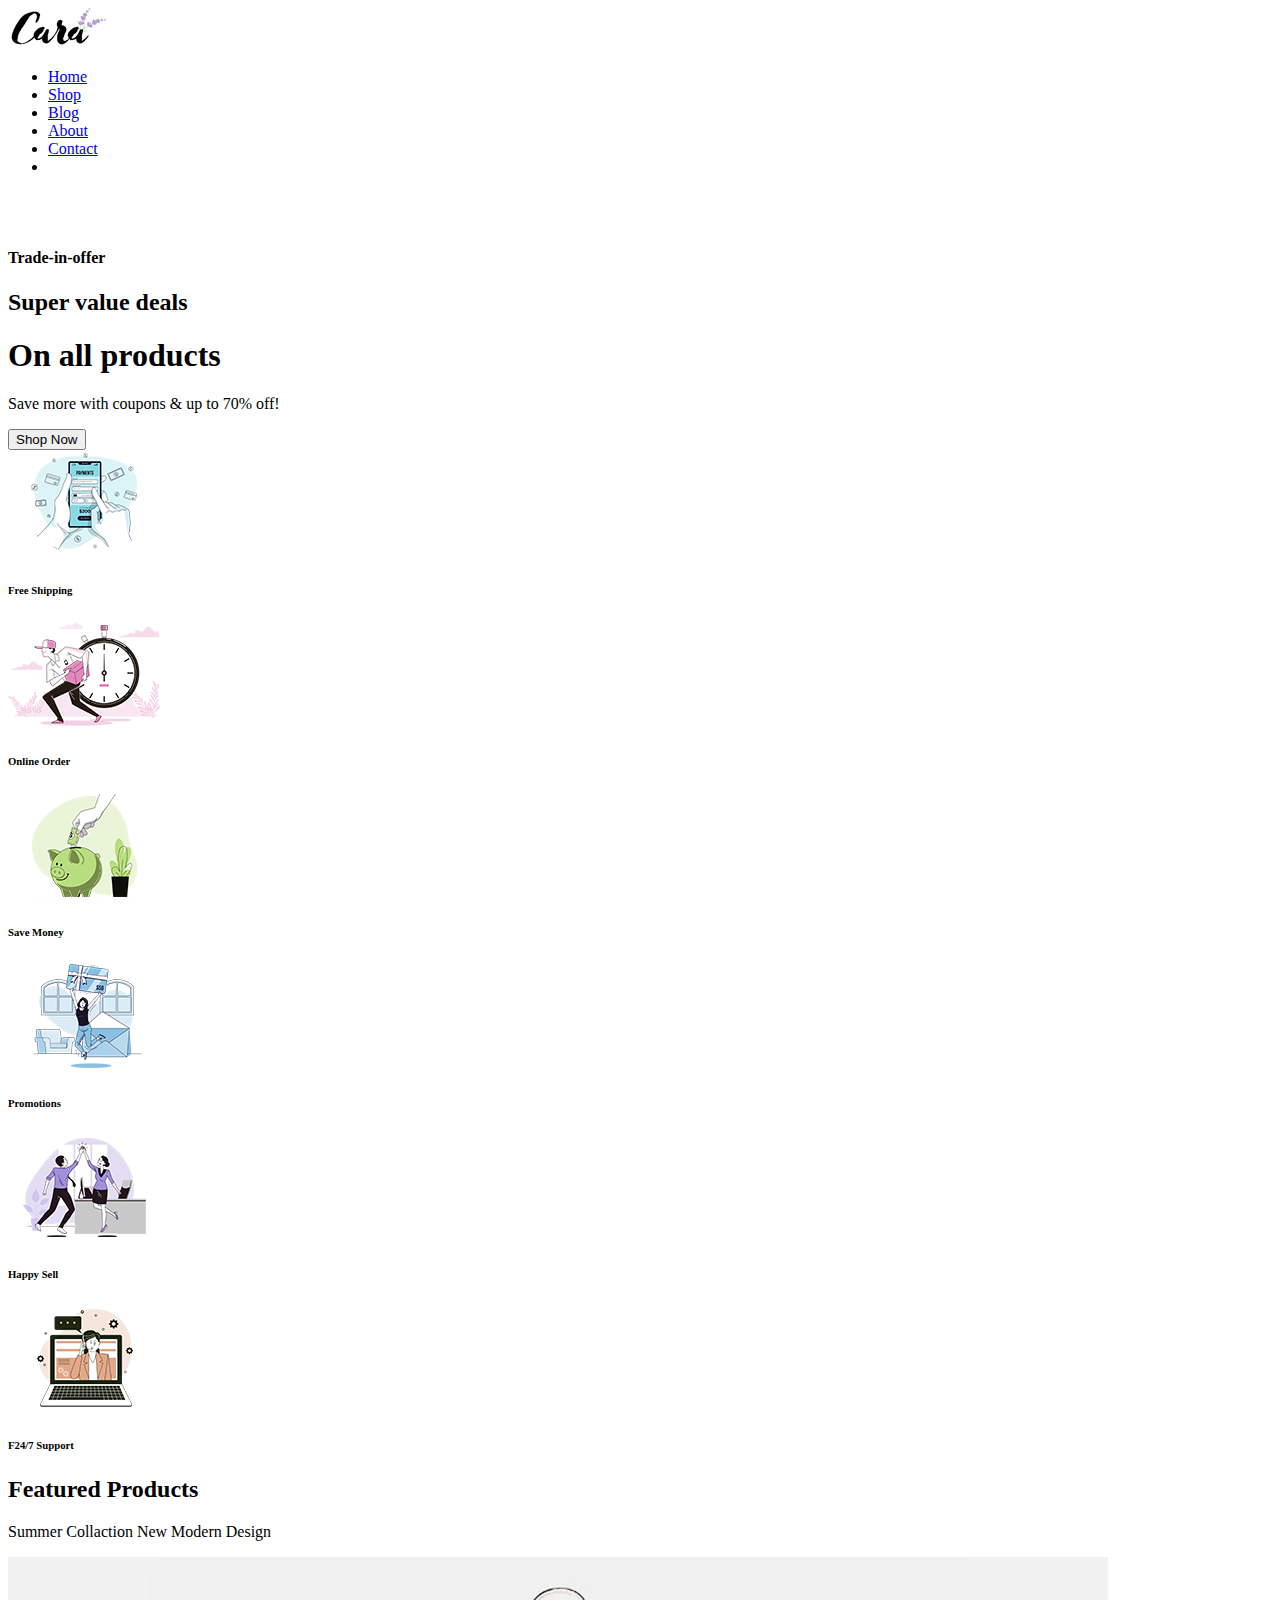
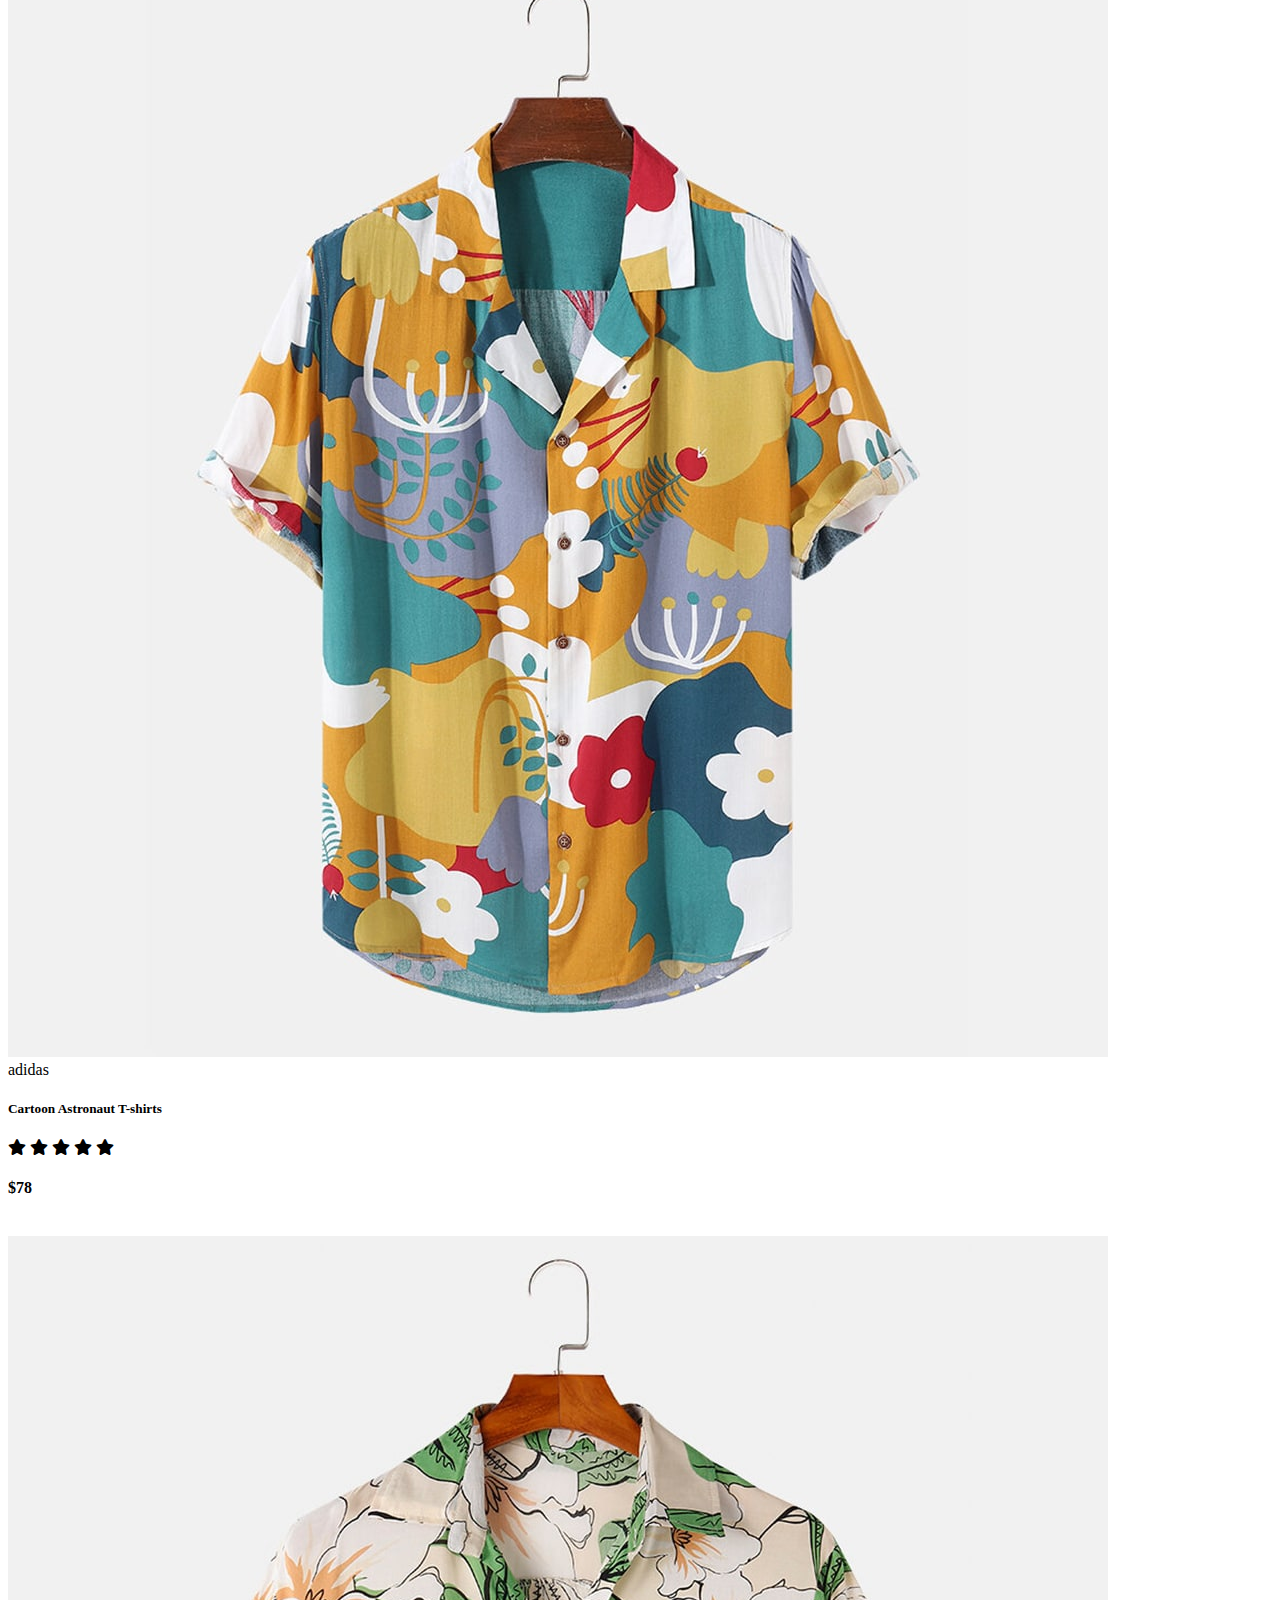
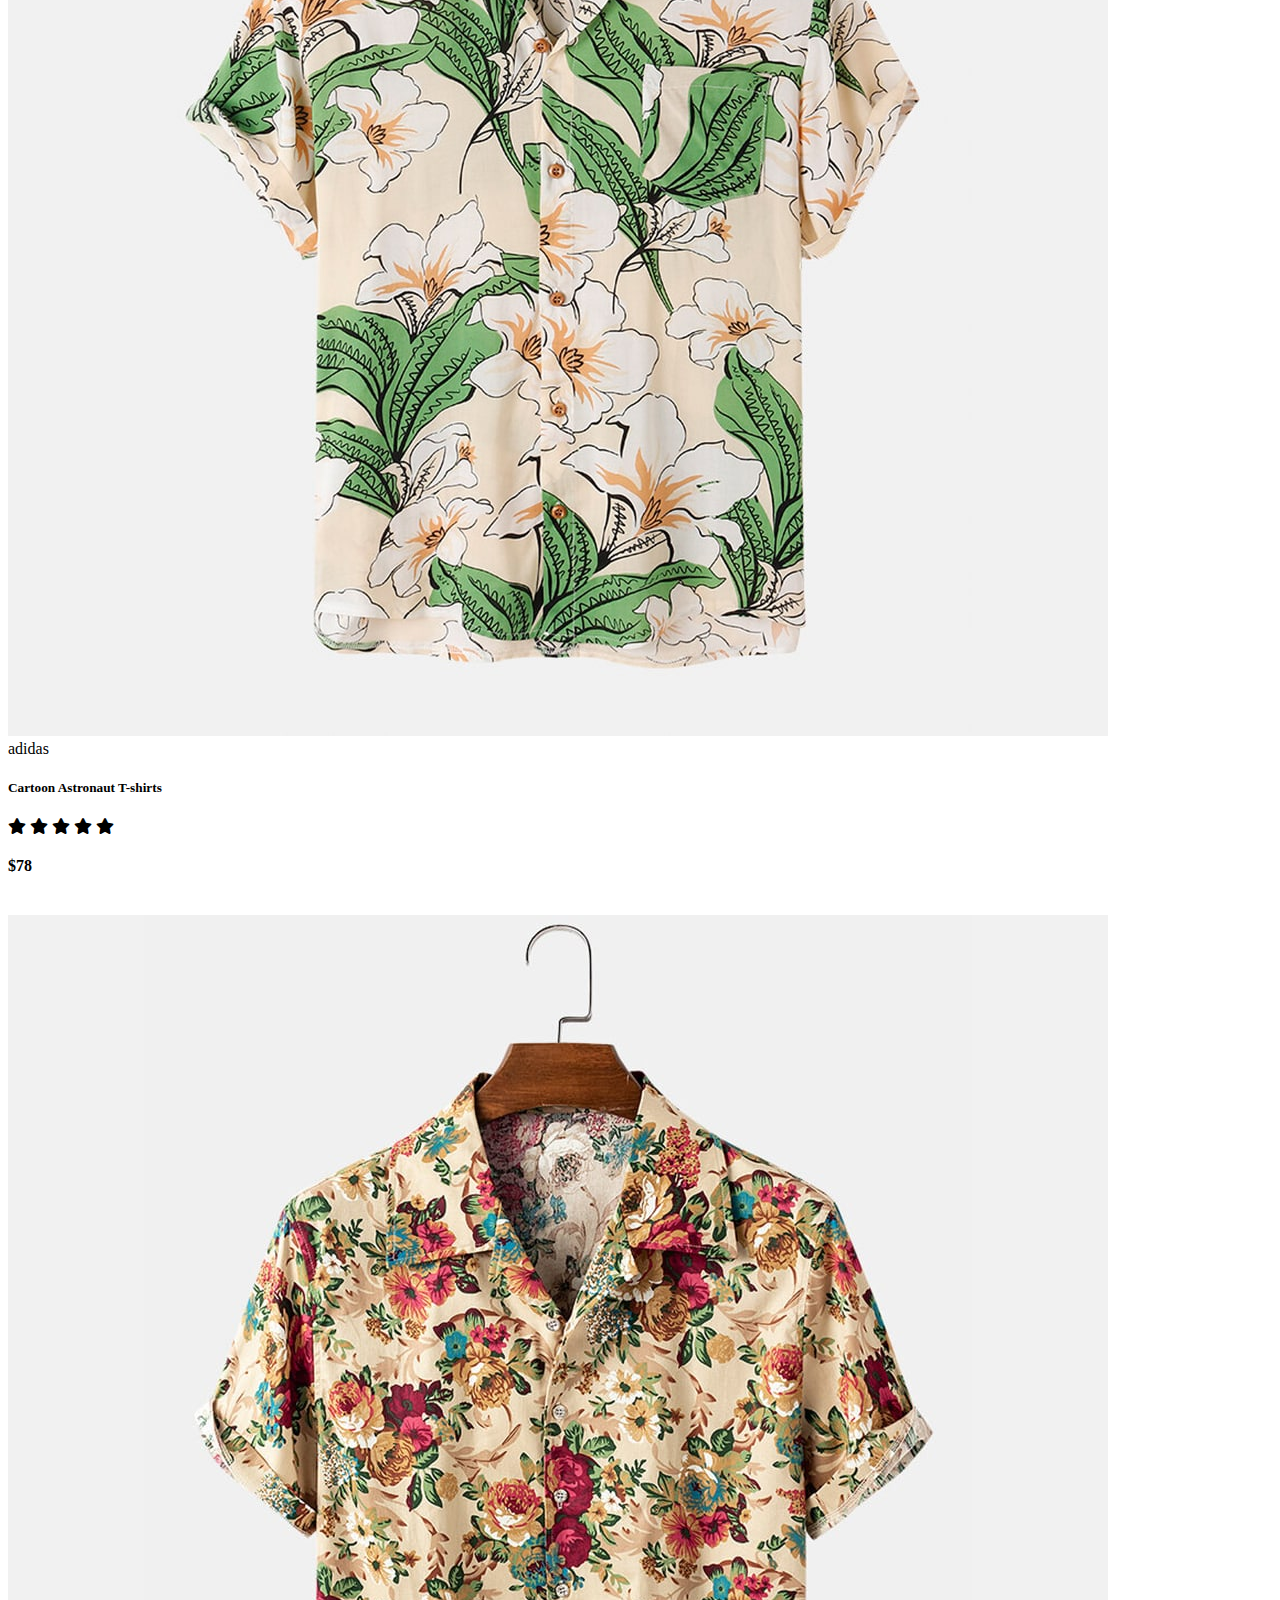
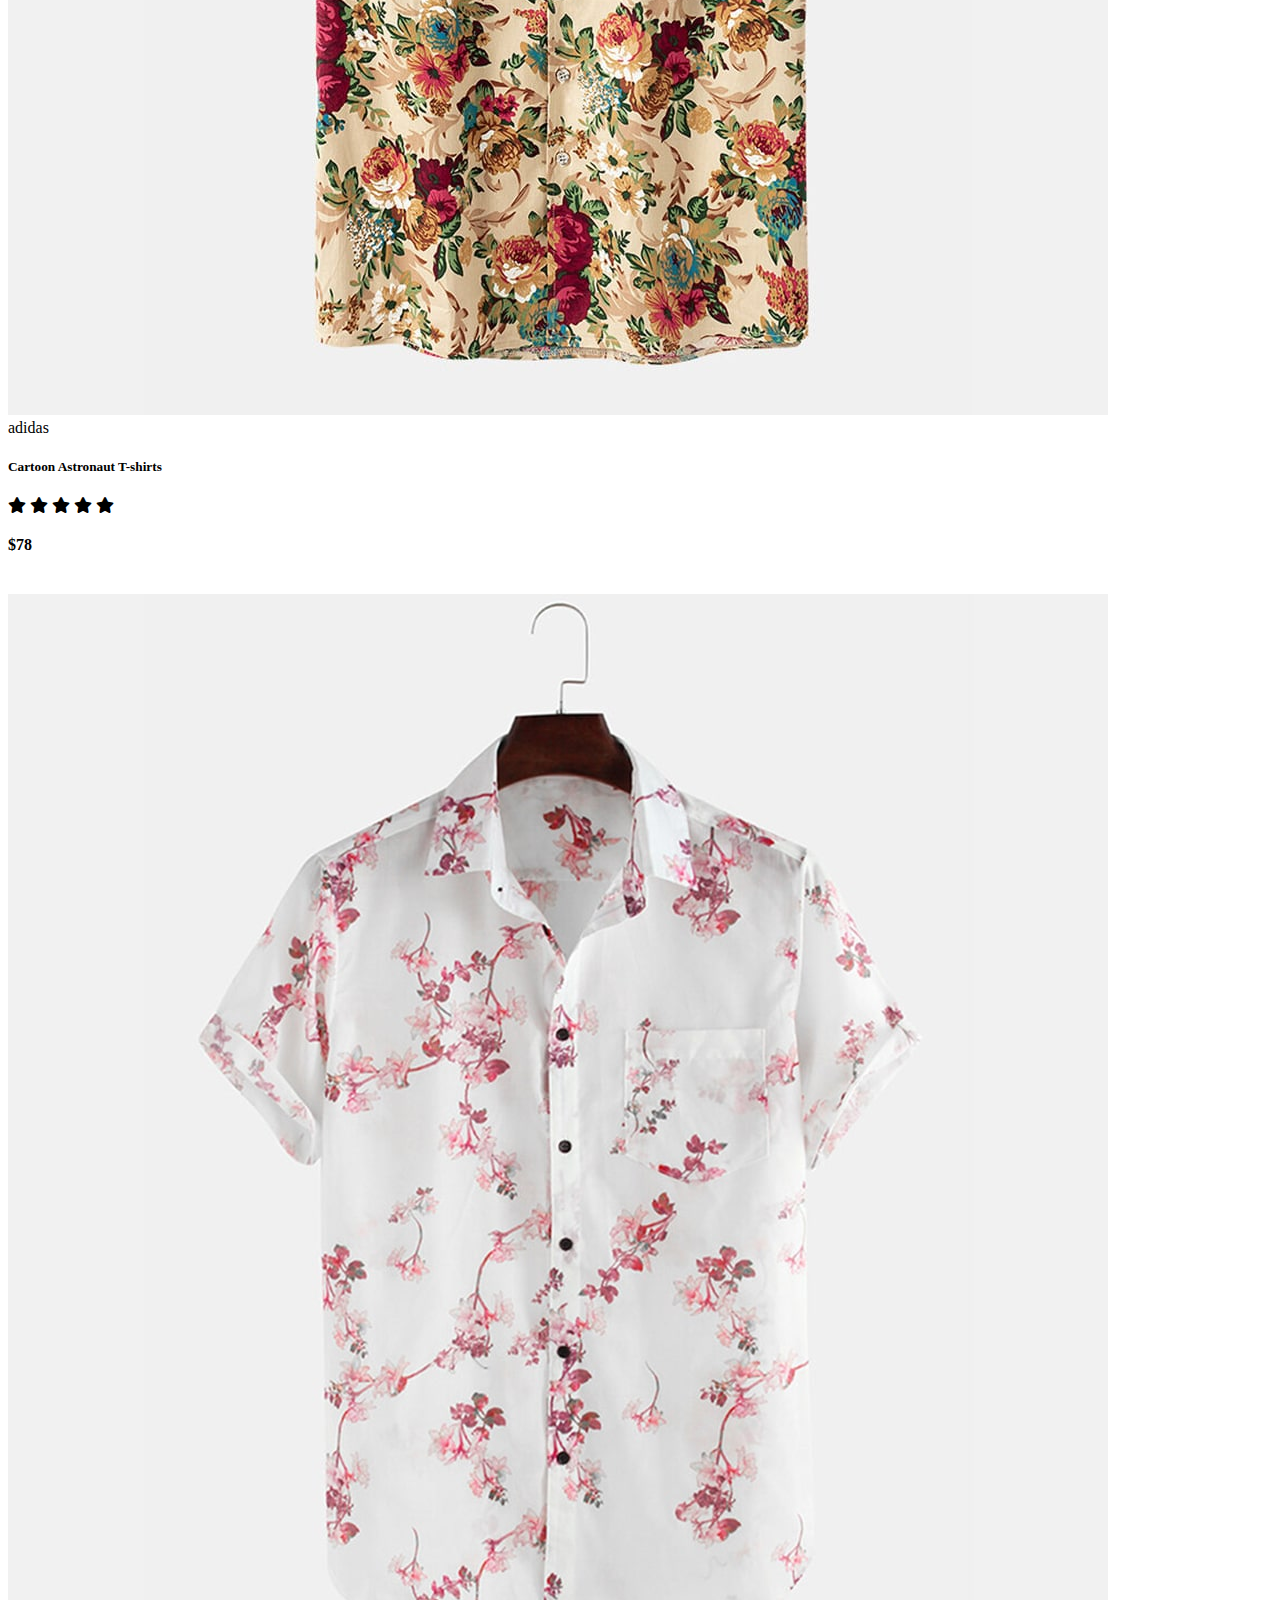
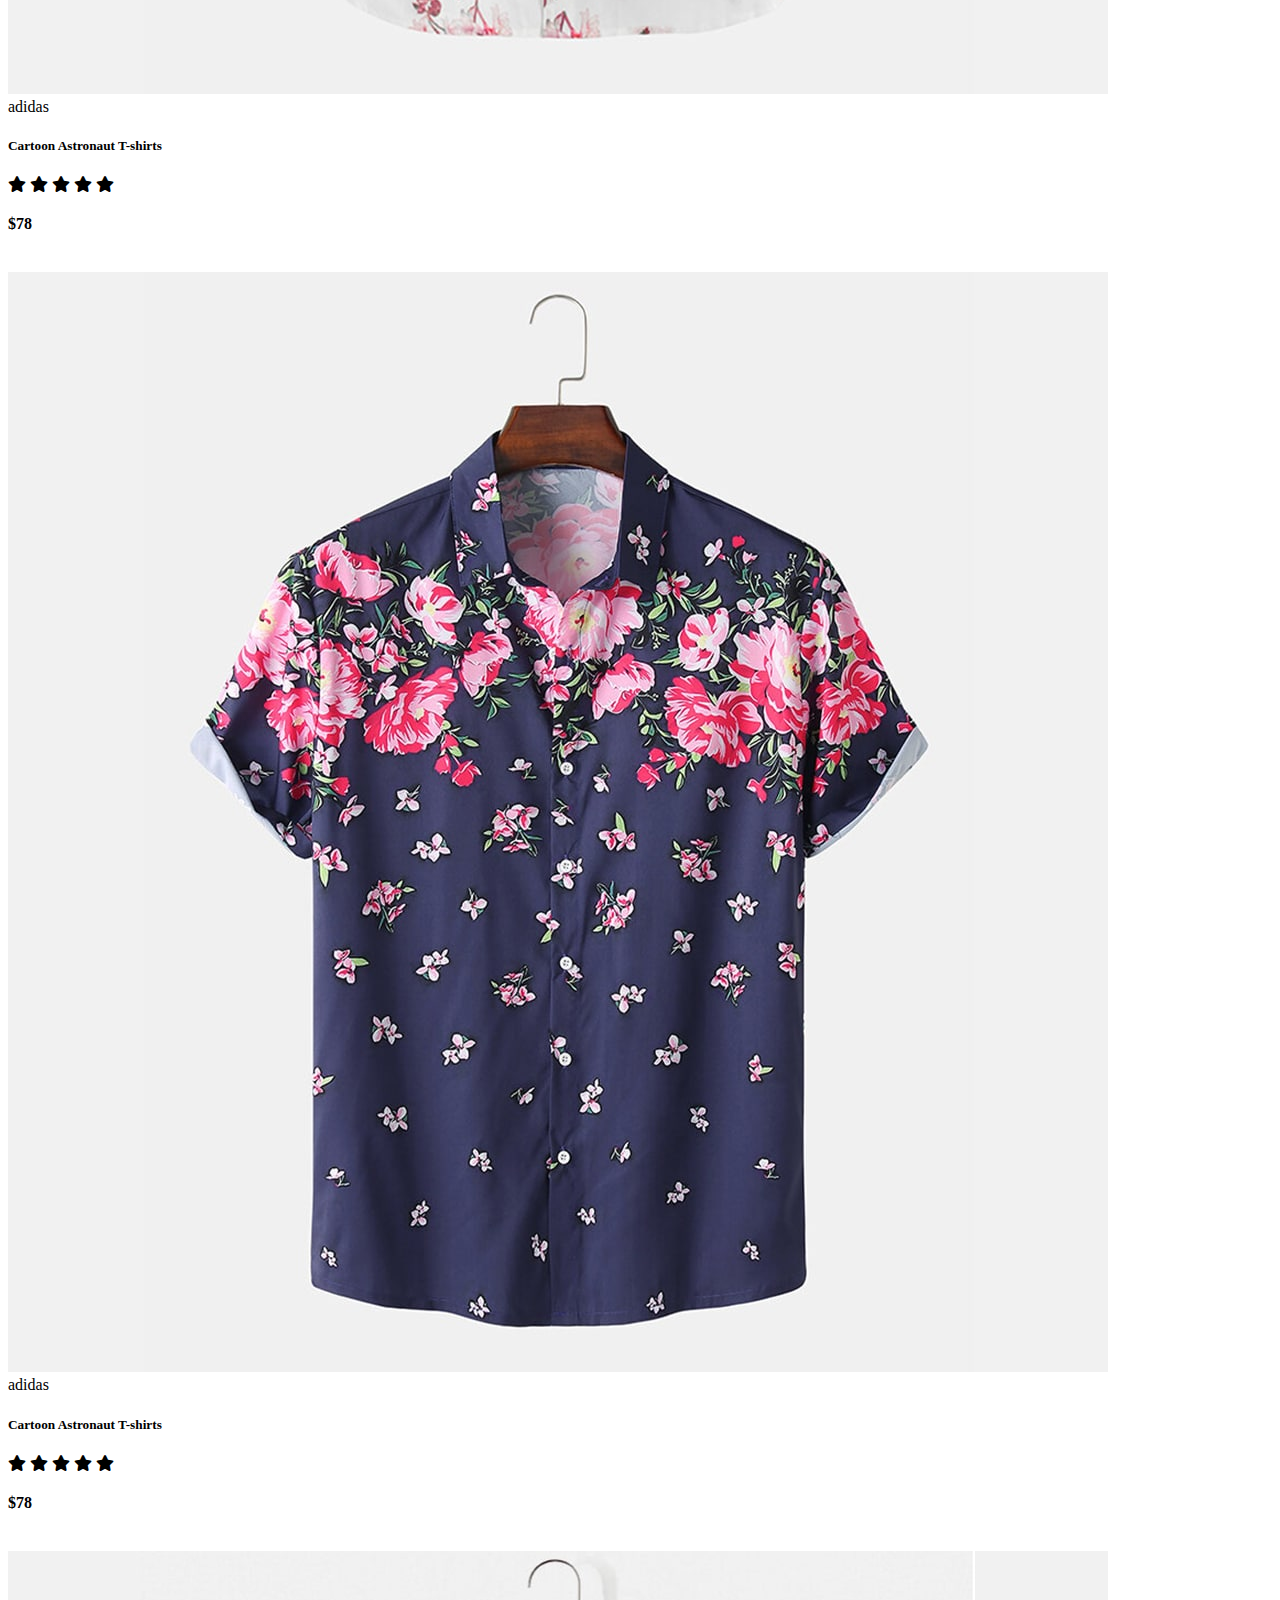
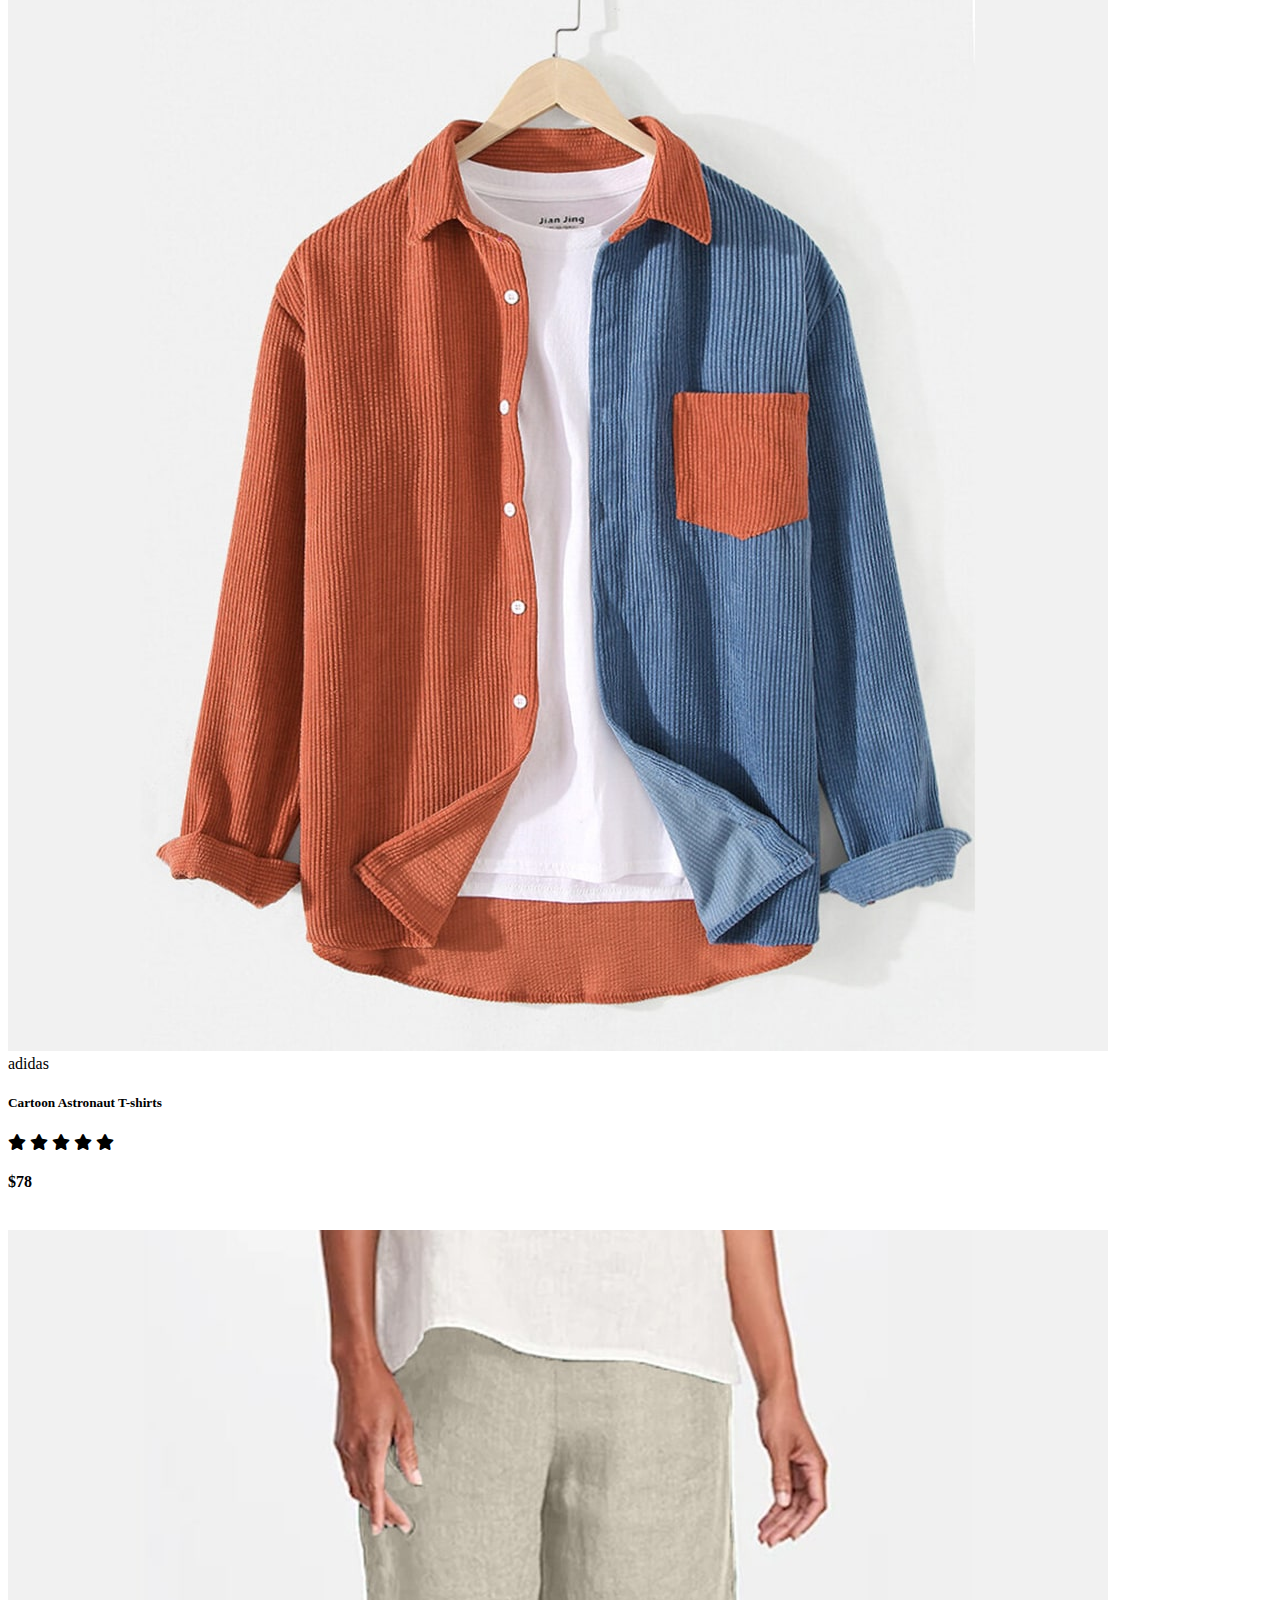
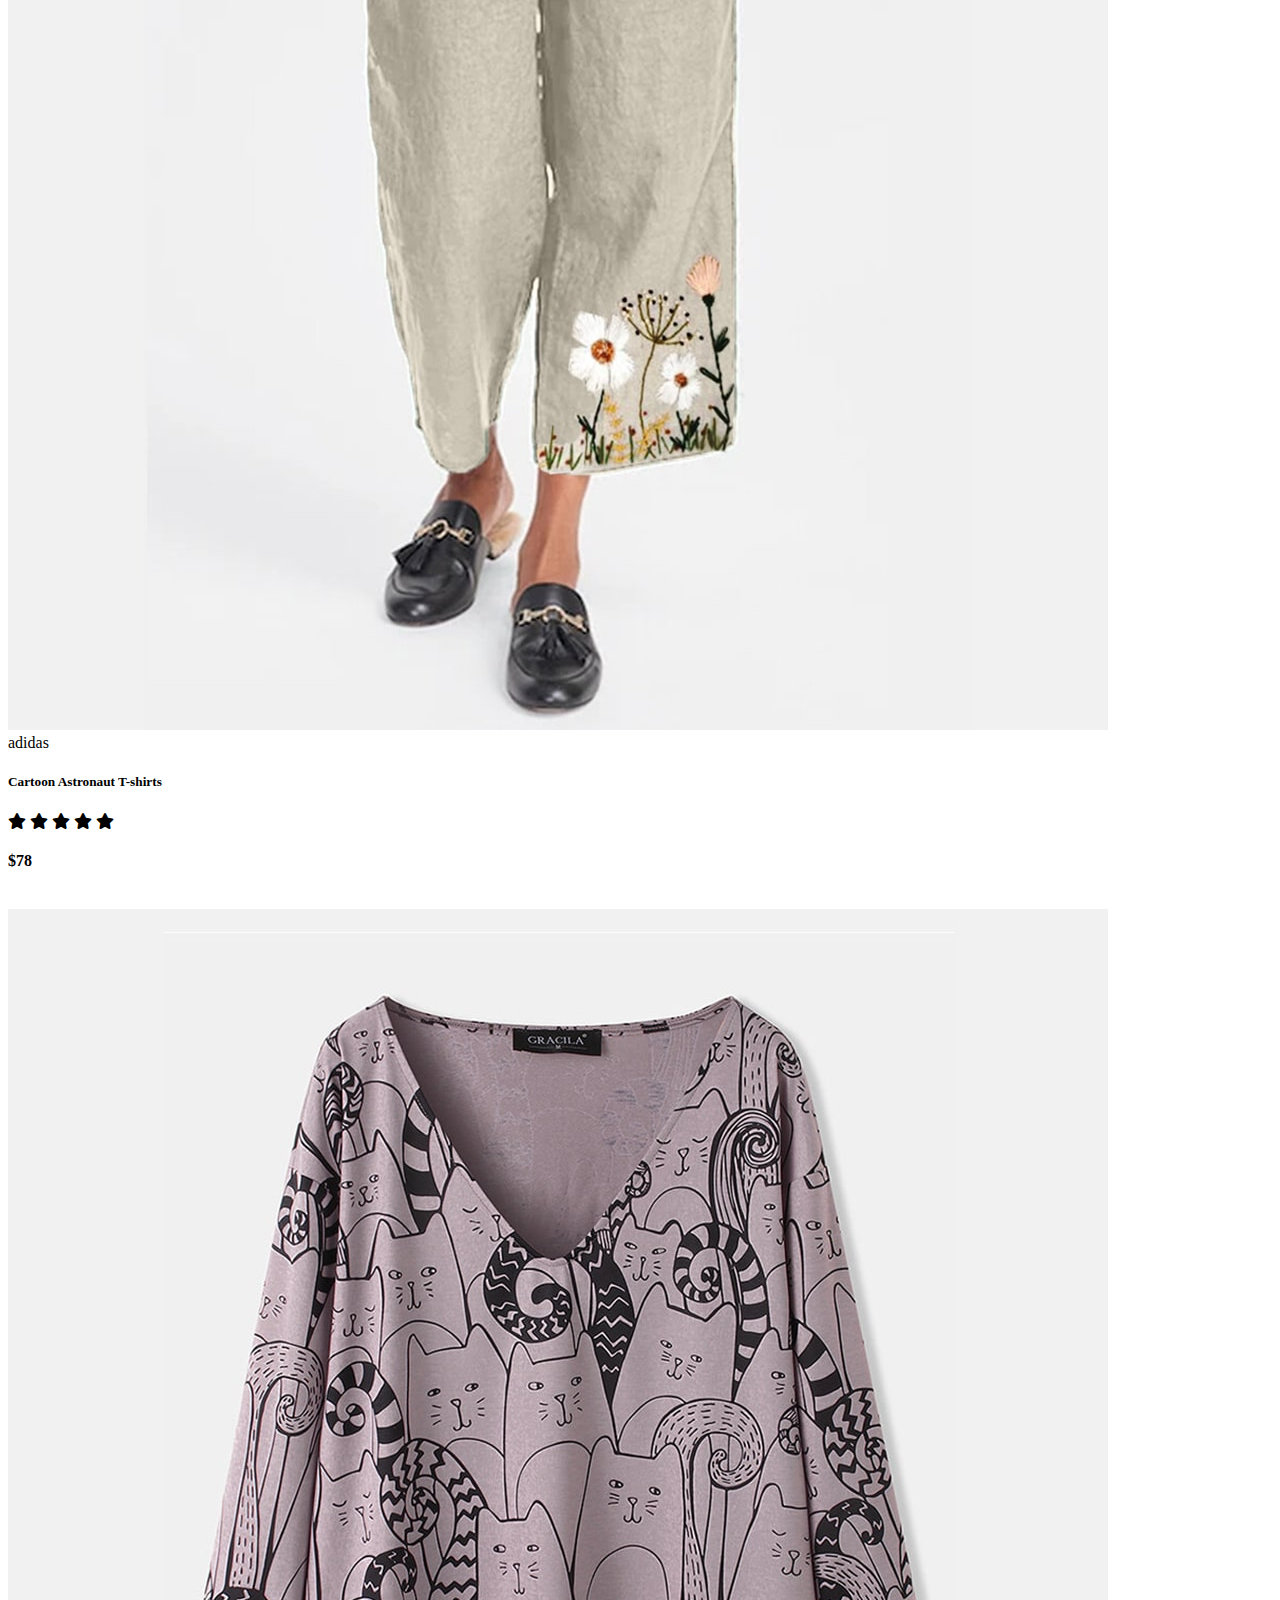
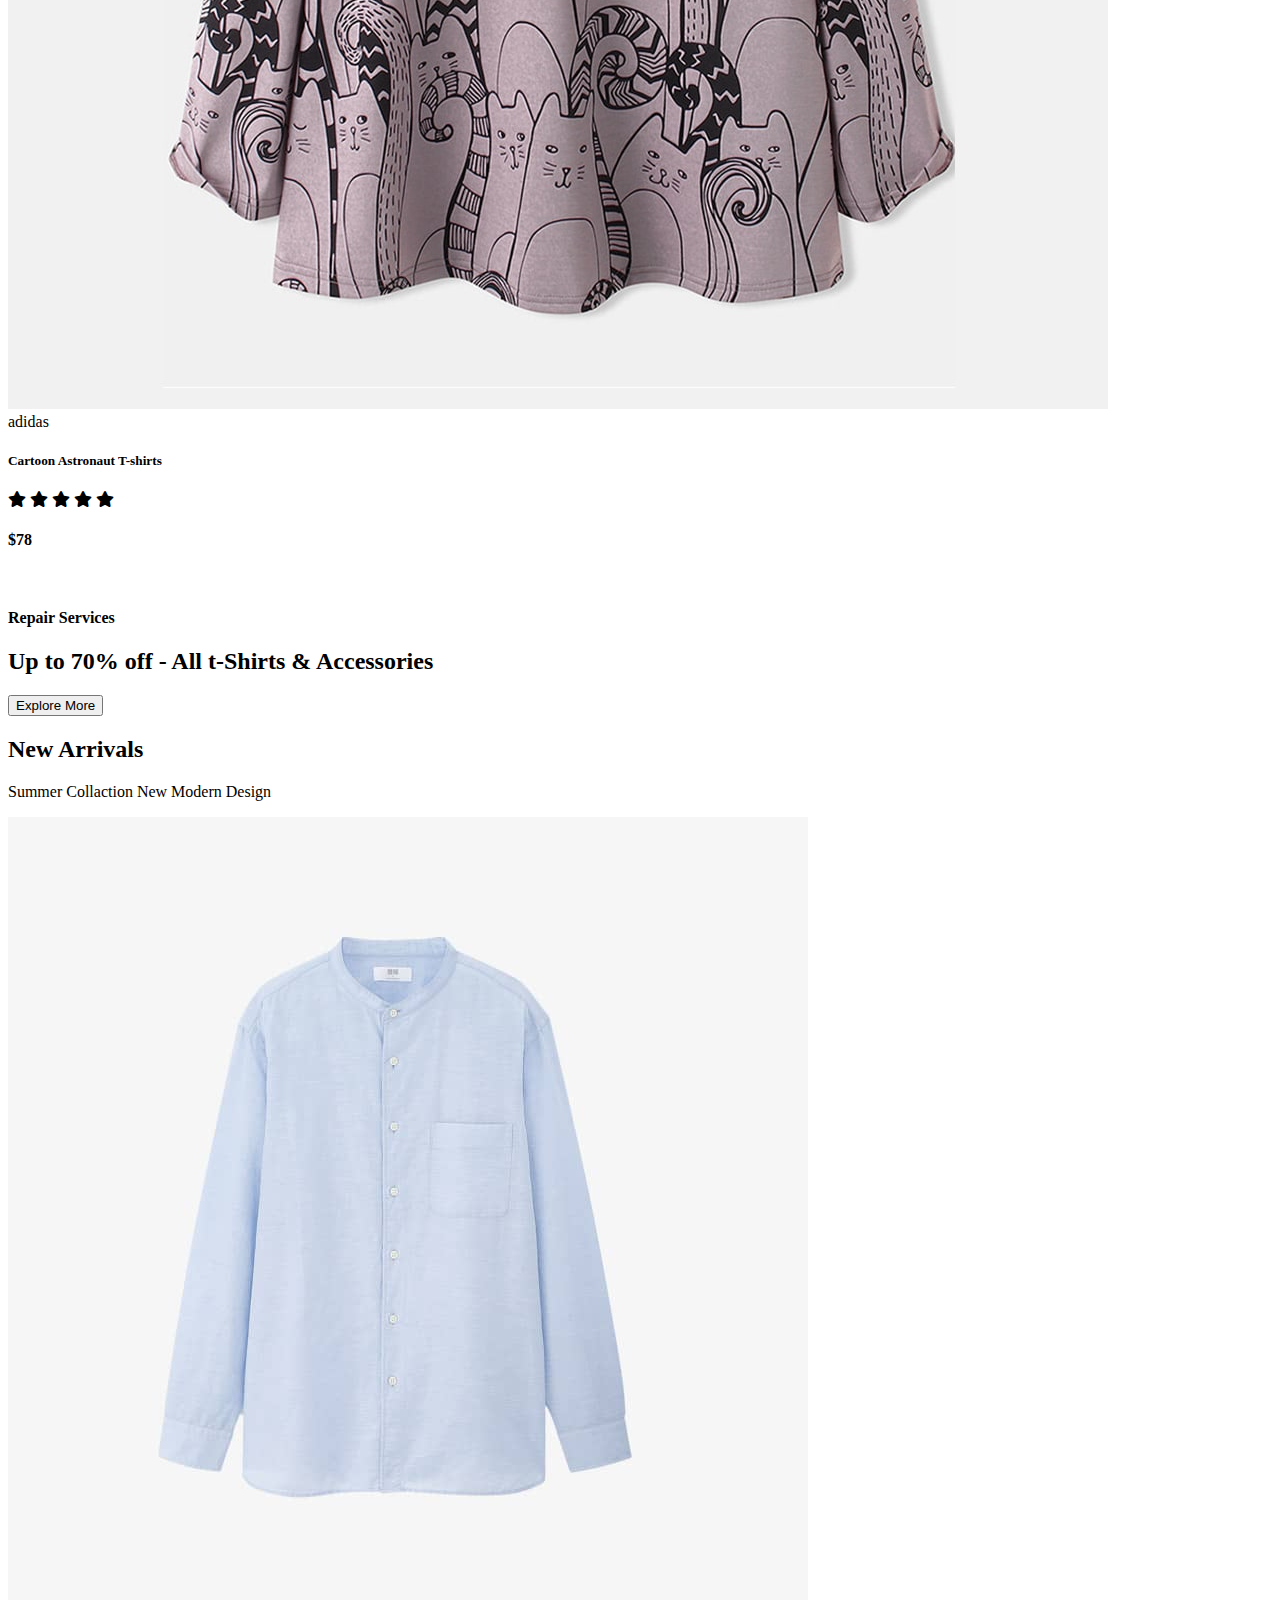
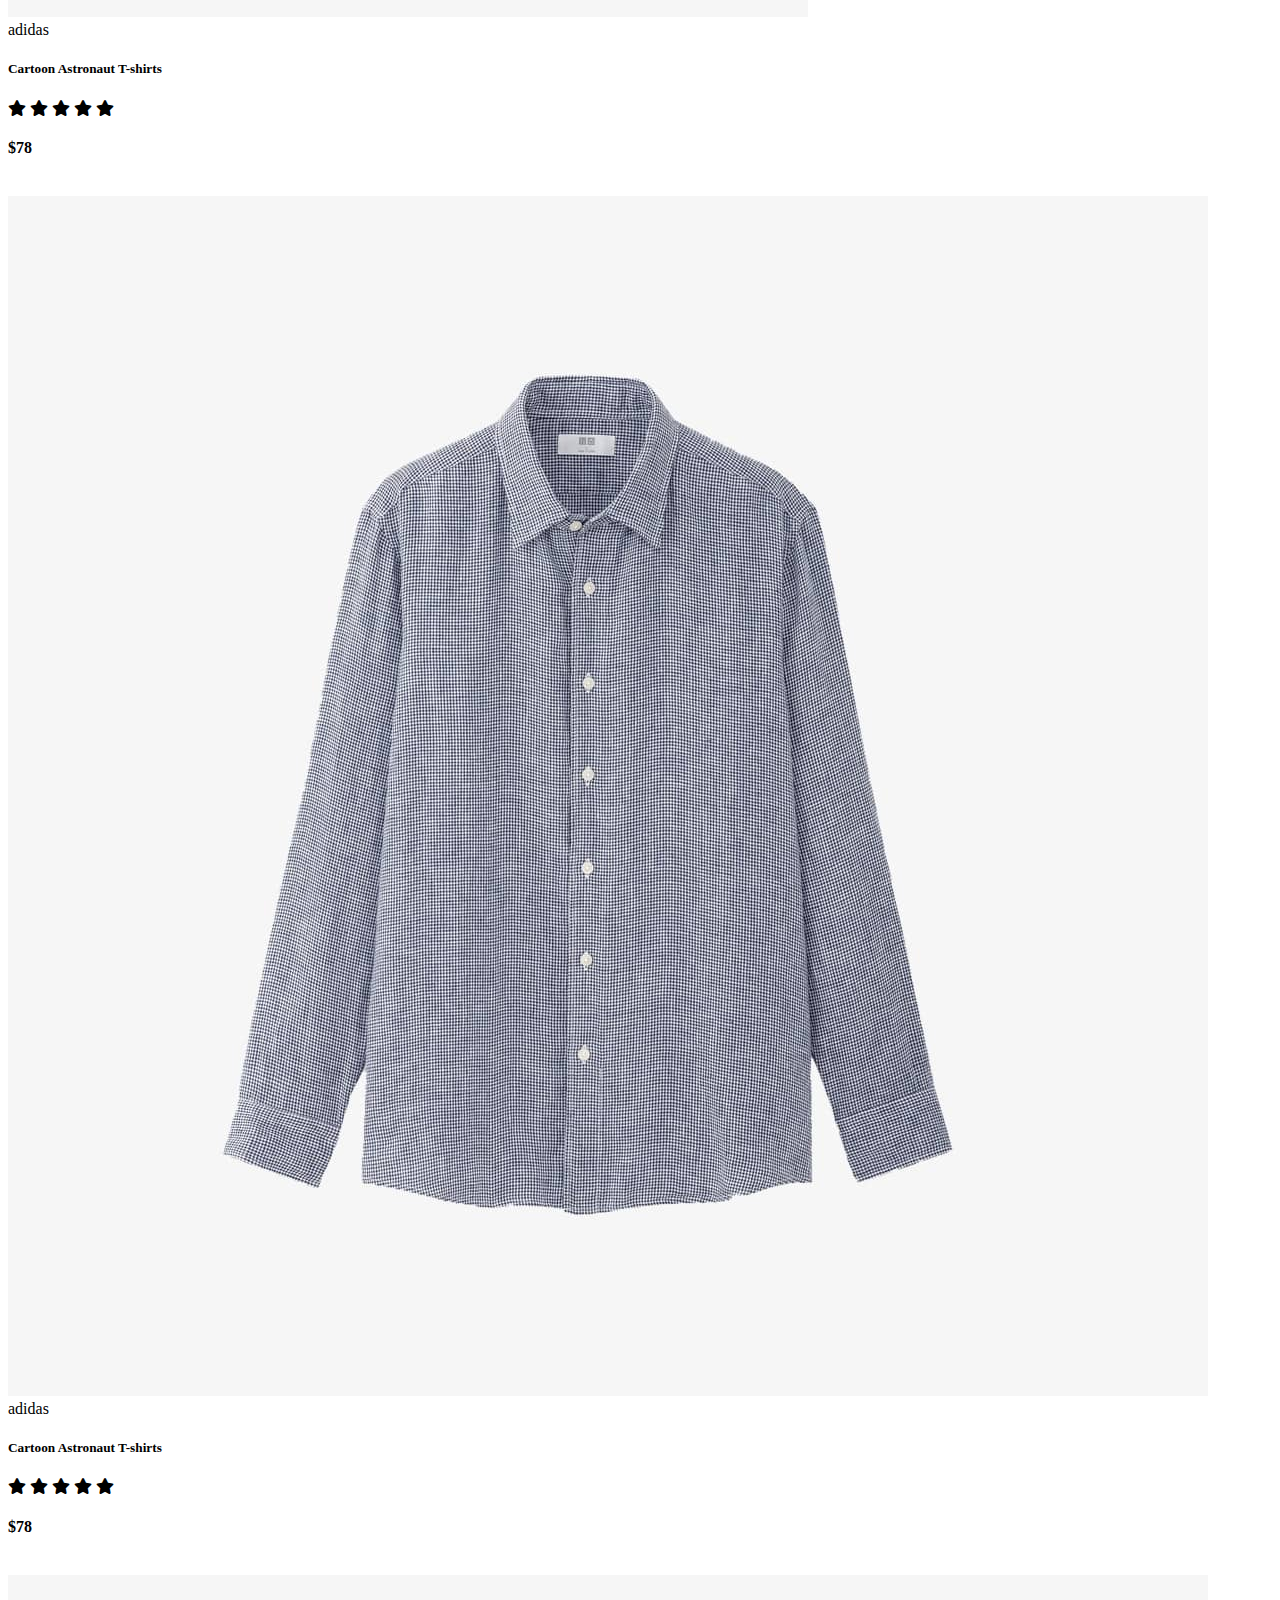
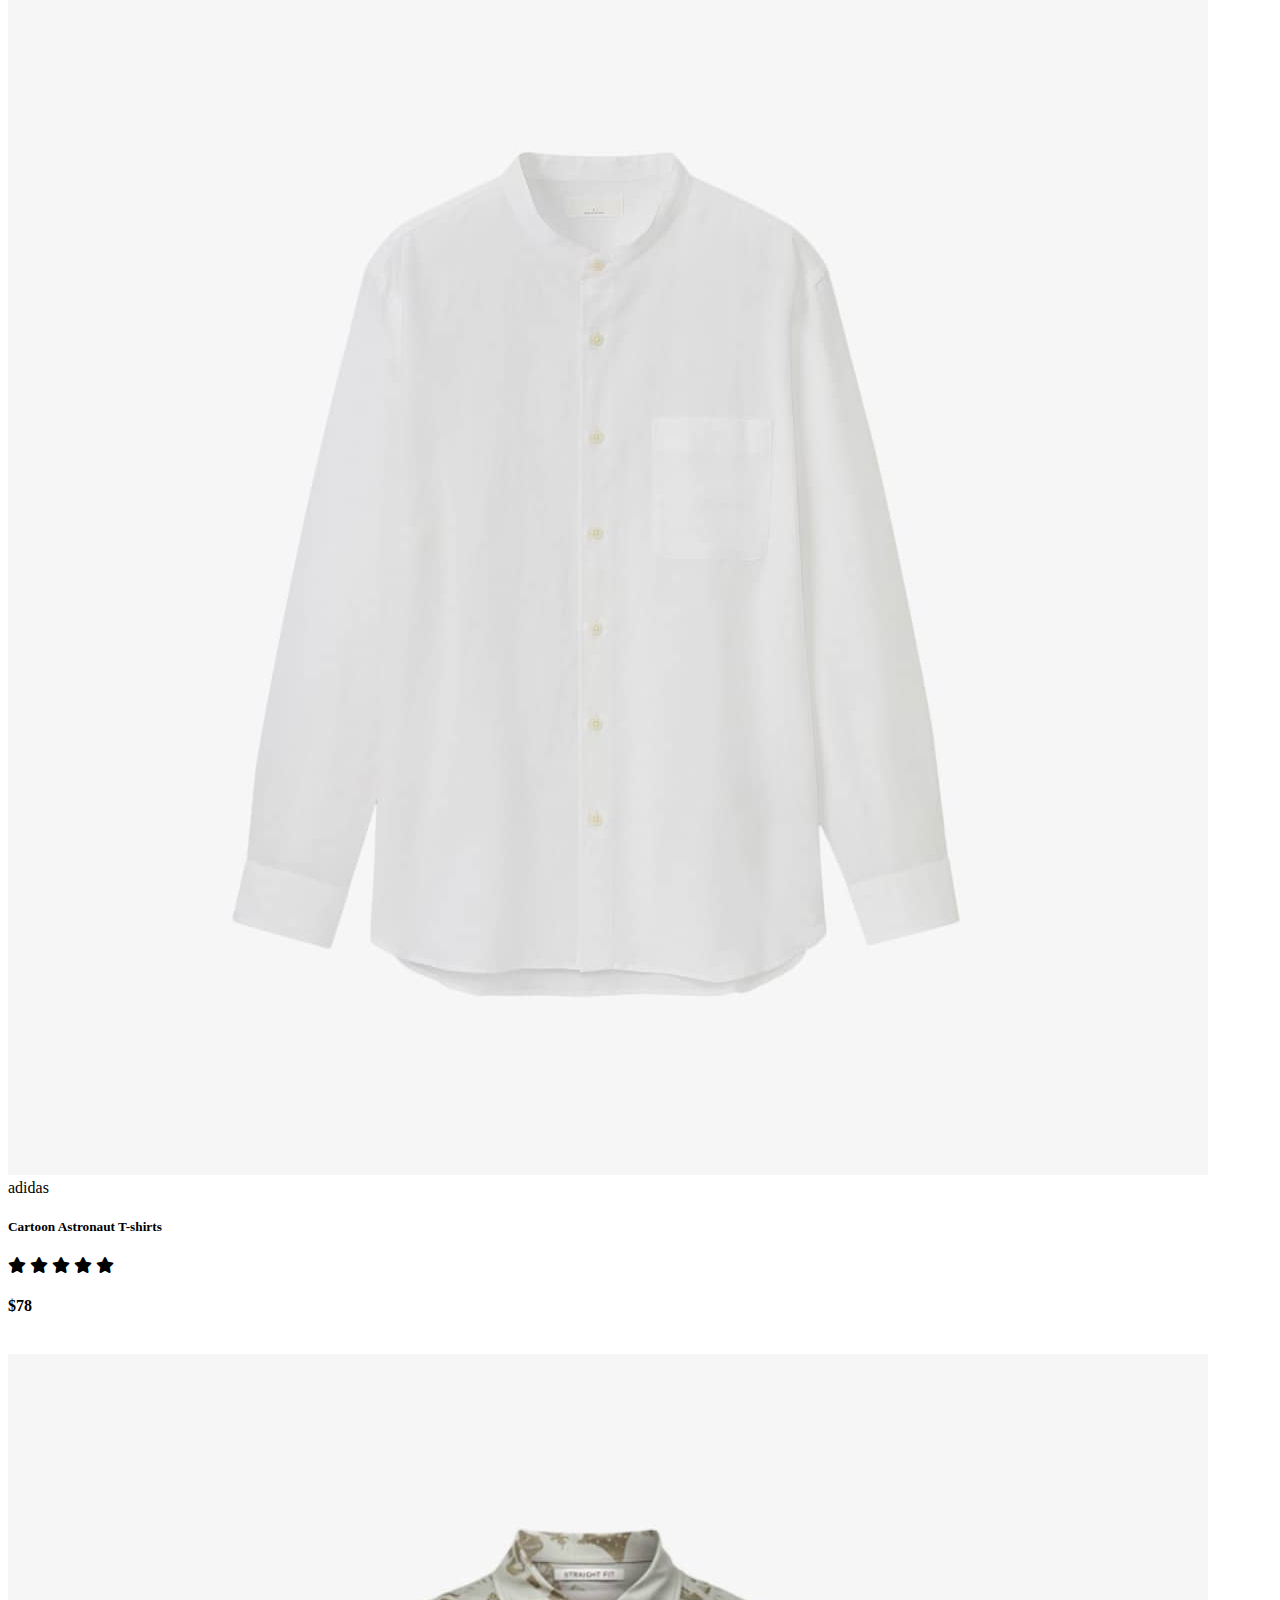
==== index.html @ a2df3c60 "Add files via upload" ====
<!DOCTYPE html>
<html lang="en">
<head>
    <meta charset="UTF-8">
    <meta http-equiv="X-UA-Compatible" content="IE=edge">
    <meta name="viewport" content="width=device-width, initial-scale=1.0">
    <link rel="stylesheet" href="https://pro.fontawesome.com/releases/v5.10.0/css/all.css"/>
    <link rel="stylesheet" href="style.css">
    <title>e-comerce</title>
</head>
<body>
   <section class="header">
       <a href="index.html"><img src="img/logo.png" class="logo"></a>
       <div>
           <ul class="navbar" id="nav">
               <li><a class="active" href="index.html">Home</a></li>
               <li><a href="shop.html">Shop</a></li>
               <li><a href="blog.html">Blog</a></li>
               <li><a href="about.html">About</a></li>
               <li><a href="contact.html">Contact</a></li>
               <li><a href="cart.html"><i class="shopping far fa-shopping-bag"></i></a></li>
               <a href="#" id="close"><i class="far fa-times"></i></a>
           </ul>
       </div>
       <div class="mobile">
        <a href="cart.html"><i class="far fa-shopping-bag"></i></a>
        <i class="bar far fa-outdent " id="bar"></i>
       </div>
   </section>

   <section class="hero">
       <h4>Trade-in-offer</h4>
       <h2>Super value deals</h2>
       <h1>On all products</h1>
       <p>Save more with coupons & up to 70% off! </p>
       <button>Shop Now</button>
   </section>

   <section class="feature section-p1">
        <div class="feature-box">
            <img src="img/features/f1.png" alt="">
            <h6>Free Shipping</h6>
        </div>
        <div class="feature-box">
            <img src="img/features/f2.png" alt="">
            <h6>Online Order</h6>
        </div>
        <div class="feature-box">
            <img src="img/features/f3.png" alt="">
            <h6>Save Money</h6>
        </div>
        <div class="feature-box">
            <img src="img/features/f4.png" alt="">
            <h6>Promotions</h6>
        </div>
        <div class="feature-box">
            <img src="img/features/f5.png" alt="">
            <h6>Happy Sell</h6>
        </div>
        <div class="feature-box">
            <img src="img/features/f6.png" alt="">
            <h6>F24/7 Support</h6>
        </div>
   </section>

   <section class="products section-p1">
       <h2>Featured Products</h2>
       <p>Summer Collaction New Modern Design</p>
       <div class="pro-container">
           <div class="pro-box">
               <img src="img/products/f1.jpg" alt="">
               <div class="pro-desc">
                   <span>adidas</span>
                   <h5>Cartoon Astronaut T-shirts</h6>
                   <div class="stars">
                       <i class="fas fa-star"></i>
                       <i class="fas fa-star"></i>
                       <i class="fas fa-star"></i>
                       <i class="fas fa-star"></i>
                       <i class="fas fa-star"></i>
                   </div>
                   <h4>$78</h4>
               </div>
               <a href="#" class="product-cart"><i class="fal fa-shopping-cart "></i></a>
           </div>
           <div class="pro-box">
            <img src="img/products/f2.jpg" alt="">
            <div class="pro-desc">
                <span>adidas</span>
                <h5>Cartoon Astronaut T-shirts</h6>
                <div class="stars">
                    <i class="fas fa-star"></i>
                    <i class="fas fa-star"></i>
                    <i class="fas fa-star"></i>
                    <i class="fas fa-star"></i>
                    <i class="fas fa-star"></i>
                </div>
                <h4>$78</h4>
            </div>
            <a href="#" class="product-cart"><i class="fal fa-shopping-cart "></i></a>
        </div>
        <div class="pro-box">
            <img src="img/products/f3.jpg" alt="">
            <div class="pro-desc">
                <span>adidas</span>
                <h5>Cartoon Astronaut T-shirts</h6>
                <div class="stars">
                    <i class="fas fa-star"></i>
                    <i class="fas fa-star"></i>
                    <i class="fas fa-star"></i>
                    <i class="fas fa-star"></i>
                    <i class="fas fa-star"></i>
                </div>
                <h4>$78</h4>
            </div>
            <a href="#" class="product-cart"><i class="fal fa-shopping-cart "></i></a>
        </div>
        <div class="pro-box">
            <img src="img/products/f4.jpg" alt="">
            <div class="pro-desc">
                <span>adidas</span>
                <h5>Cartoon Astronaut T-shirts</h6>
                <div class="stars">
                    <i class="fas fa-star"></i>
                    <i class="fas fa-star"></i>
                    <i class="fas fa-star"></i>
                    <i class="fas fa-star"></i>
                    <i class="fas fa-star"></i>
                </div>
                <h4>$78</h4>
            </div>
            <a href="#" class="product-cart"><i class="fal fa-shopping-cart "></i></a>
        </div>
        <div class="pro-box">
            <img src="img/products/f5.jpg" alt="">
            <div class="pro-desc">
                <span>adidas</span>
                <h5>Cartoon Astronaut T-shirts</h6>
                <div class="stars">
                    <i class="fas fa-star"></i>
                    <i class="fas fa-star"></i>
                    <i class="fas fa-star"></i>
                    <i class="fas fa-star"></i>
                    <i class="fas fa-star"></i>
                </div>
                <h4>$78</h4>
            </div>
            <a href="#" class="product-cart"><i class="fal fa-shopping-cart "></i></a>
        </div>
        <div class="pro-box">
            <img src="img/products/f6.jpg" alt="">
            <div class="pro-desc">
                <span>adidas</span>
                <h5>Cartoon Astronaut T-shirts</h6>
                <div class="stars">
                    <i class="fas fa-star"></i>
                    <i class="fas fa-star"></i>
                    <i class="fas fa-star"></i>
                    <i class="fas fa-star"></i>
                    <i class="fas fa-star"></i>
                </div>
                <h4>$78</h4>
            </div>
            <a href="#" class="product-cart"><i class="fal fa-shopping-cart "></i></a>
        </div>
        <div class="pro-box">
            <img src="img/products/f7.jpg" alt="">
            <div class="pro-desc">
                <span>adidas</span>
                <h5>Cartoon Astronaut T-shirts</h6>
                <div class="stars">
                    <i class="fas fa-star"></i>
                    <i class="fas fa-star"></i>
                    <i class="fas fa-star"></i>
                    <i class="fas fa-star"></i>
                    <i class="fas fa-star"></i>
                </div>
                <h4>$78</h4>
            </div>
            <a href="#" class="product-cart"><i class="fal fa-shopping-cart "></i></a>
        </div>
        <div class="pro-box">
            <img src="img/products/f8.jpg" alt="">
            <div class="pro-desc">
                <span>adidas</span>
                <h5>Cartoon Astronaut T-shirts</h6>
                <div class="stars">
                    <i class="fas fa-star"></i>
                    <i class="fas fa-star"></i>
                    <i class="fas fa-star"></i>
                    <i class="fas fa-star"></i>
                    <i class="fas fa-star"></i>
                </div>
                <h4>$78</h4>
            </div>
            <a href="#" class="product-cart"><i class="fal fa-shopping-cart "></i></a>
        </div>
       </div>
   </section>

   <section class="banner section-m1">
       <h4>Repair Services</h4>
       <h2>Up to <span>70% off</span> - All t-Shirts & Accessories</h2>
       <button class="normal">Explore More</button>
   </section>

   <section class="products section-p1">
    <h2>New Arrivals</h2>
    <p>Summer Collaction New Modern Design</p>
    <div class="pro-container">
        <div class="pro-box">
            <img src="img/products/n1.jpg" alt="">
            <div class="pro-desc">
                <span>adidas</span>
                <h5>Cartoon Astronaut T-shirts</h6>
                <div class="stars">
                    <i class="fas fa-star"></i>
                    <i class="fas fa-star"></i>
                    <i class="fas fa-star"></i>
                    <i class="fas fa-star"></i>
                    <i class="fas fa-star"></i>
                </div>
                <h4>$78</h4>
            </div>
            <a href="#" class="product-cart"><i class="fal fa-shopping-cart "></i></a>
        </div>
        <div class="pro-box">
         <img src="img/products/n2.jpg" alt="">
         <div class="pro-desc">
             <span>adidas</span>
             <h5>Cartoon Astronaut T-shirts</h6>
             <div class="stars">
                 <i class="fas fa-star"></i>
                 <i class="fas fa-star"></i>
                 <i class="fas fa-star"></i>
                 <i class="fas fa-star"></i>
                 <i class="fas fa-star"></i>
             </div>
             <h4>$78</h4>
         </div>
         <a href="#" class="product-cart"><i class="fal fa-shopping-cart "></i></a>
     </div>
     <div class="pro-box">
         <img src="img/products/n3.jpg" alt="">
         <div class="pro-desc">
             <span>adidas</span>
             <h5>Cartoon Astronaut T-shirts</h6>
             <div class="stars">
                 <i class="fas fa-star"></i>
                 <i class="fas fa-star"></i>
                 <i class="fas fa-star"></i>
                 <i class="fas fa-star"></i>
                 <i class="fas fa-star"></i>
             </div>
             <h4>$78</h4>
         </div>
         <a href="#" class="product-cart"><i class="fal fa-shopping-cart "></i></a>
     </div>
     <div class="pro-box">
         <img src="img/products/n4.jpg" alt="">
         <div class="pro-desc">
             <span>adidas</span>
             <h5>Cartoon Astronaut T-shirts</h6>
             <div class="stars">
                 <i class="fas fa-star"></i>
                 <i class="fas fa-star"></i>
                 <i class="fas fa-star"></i>
                 <i class="fas fa-star"></i>
                 <i class="fas fa-star"></i>
             </div>
             <h4>$78</h4>
         </div>
         <a href="#" class="product-cart"><i class="fal fa-shopping-cart "></i></a>
     </div>
     <div class="pro-box">
         <img src="img/products/n5.jpg" alt="">
         <div class="pro-desc">
             <span>adidas</span>
             <h5>Cartoon Astronaut T-shirts</h6>
             <div class="stars">
                 <i class="fas fa-star"></i>
                 <i class="fas fa-star"></i>
                 <i class="fas fa-star"></i>
                 <i class="fas fa-star"></i>
                 <i class="fas fa-star"></i>
             </div>
             <h4>$78</h4>
         </div>
         <a href="#" class="product-cart"><i class="fal fa-shopping-cart "></i></a>
     </div>
     <div class="pro-box">
         <img src="img/products/n6.jpg" alt="">
         <div class="pro-desc">
             <span>adidas</span>
             <h5>Cartoon Astronaut T-shirts</h6>
             <div class="stars">
                 <i class="fas fa-star"></i>
                 <i class="fas fa-star"></i>
                 <i class="fas fa-star"></i>
                 <i class="fas fa-star"></i>
                 <i class="fas fa-star"></i>
             </div>
             <h4>$78</h4>
         </div>
         <a href="#" class="product-cart"><i class="fal fa-shopping-cart "></i></a>
     </div>
     <div class="pro-box">
         <img src="img/products/n7.jpg" alt="">
         <div class="pro-desc">
             <span>adidas</span>
             <h5>Cartoon Astronaut T-shirts</h6>
             <div class="stars">
                 <i class="fas fa-star"></i>
                 <i class="fas fa-star"></i>
                 <i class="fas fa-star"></i>
                 <i class="fas fa-star"></i>
                 <i class="fas fa-star"></i>
             </div>
             <h4>$78</h4>
         </div>
         <a href="#" class="product-cart"><i class="fal fa-shopping-cart "></i></a>
     </div>
     <div class="pro-box">
         <img src="img/products/n8.jpg" alt="">
         <div class="pro-desc">
             <span>adidas</span>
             <h5>Cartoon Astronaut T-shirts</h6>
             <div class="stars">
                 <i class="fas fa-star"></i>
                 <i class="fas fa-star"></i>
                 <i class="fas fa-star"></i>
                 <i class="fas fa-star"></i>
                 <i class="fas fa-star"></i>
             </div>
             <h4>$78</h4>
         </div>
         <a href="#" class="product-cart"><i class="fal fa-shopping-cart "></i></a>
     </div>
    </div>
   </section>

   <section class="banner2 section-p1">
       <div class="banner-box">
           <h4>crazy deals</h4>
           <h2>buy 1 get 1 free</h2>
           <span>The best classic dress is on sale at cara</span>
           <button class="white">Learn More</button>
       </div>
       <div class="banner-box">
            <h4>spring/summer</h4>
            <h2>upcomming season</h2>
            <span>The best classic dress is on sale at cara</span>
            <button class="white">Collection</button>
       </div>
   </section>

   <section class="banner3 ">
    <div class="banner-box">
        <h2>SEASONAL SALE</h2>
        <h3>Winter Collection -50% OFF</h3>
    </div>
    <div class="banner-box">
        <h2>NEW FOOTWEAR COLLECTION</h2>
        <h3>Spring / Summer 2023</h3>
    </div>
    <div class="banner-box">
        <h2>T-SHIRTS</h2>
        <h3>New Trendy Prints</h3>
    </div>
   </section>

   <section class="newsletter section-m1 section-p1">
       <div class="desc">
           <h4>Sign Up For Newsletters</h4>
           <p>Get E-mail updates about our latest shop and <span>special offers.</span></p>
       </div>
       <div class="form">
           <input type="text" placeholder="Your email address">
           <button class="normal">Sign Up</button>
       </div>
   </section>

   <footer class="section-p1">
       <div class="col">
           <img src="img/logo.png" class="logo" alt="">
           <h4>Contact</h4>
           <p><strong>Address:</strong> 562 Wellington Road, Street 32, San Francisco</p>
           <p><strong>Phone:</strong> +210 782 28 00 38 / +210 676 56 57 57</p>
           <p><strong>Hours:</strong> 10:00 - 18:00, mon - sat</p>
           <div class="follow">
               <h4>Follow Us</h4>
               <div class="icon">
                   <i class="fab fa-facebook-f"></i>
                   <i class="fab fa-twitter"></i>
                   <i class="fab fa-instagram"></i>
                   <i class="fab fa-pinterest-p"></i>
                   <i class="fab fa-youtube"></i>
               </div>
           </div>
       </div>
       <div class="col">
           <h4>about</h4>
           <a href="#">About Us</a>
           <a href="#">Delivery Information</a>
           <a href="#">Privacy Policy</a>
           <a href="#">Terms & Conditions</a>
           <a href="#">Contact Us</a>
       </div>
       <div class="col">
        <h4>My Account</h4>
        <a href="#">Sign In</a>
        <a href="#">View Cart</a>
        <a href="#">My Wishlist</a>
        <a href="#">Track My Order</a>
        <a href="#">Help</a>
    </div>
    <div class="col install">
        <h4>Install App</h4>
        <p>From App Store or Google Play</p>
        <div class="row">
            <img src="img/pay/app.jpg" alt="">
            <img src="img/pay/play.jpg" alt="">
        </div>
        <p>Secured Payment Gateways</p>
        <img src="img/pay//pay.png" alt="">
    </div>
   </footer>

   <div class="copy">
      <p>&copy; by SAHNOUNE Aya  /2023</p> 
   </div>

  <script src="script.js"></script>
</body>
</html>
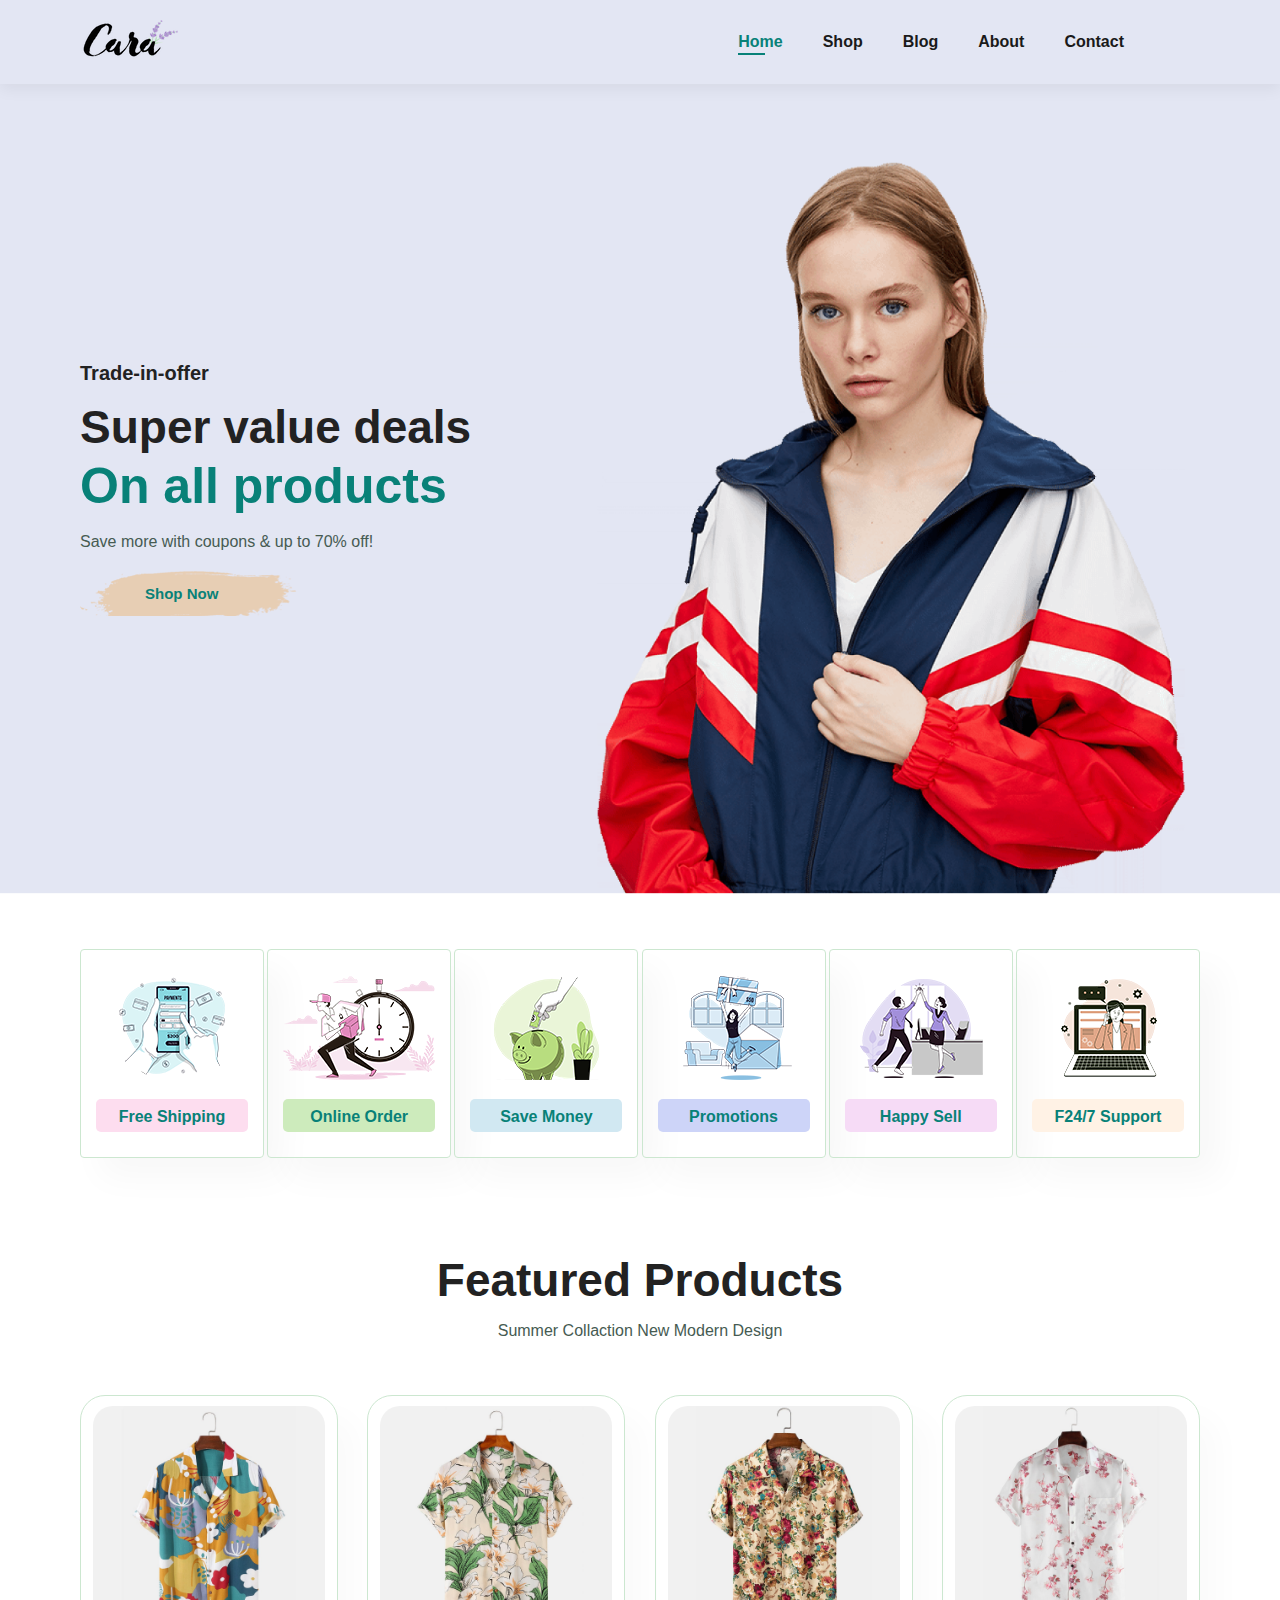
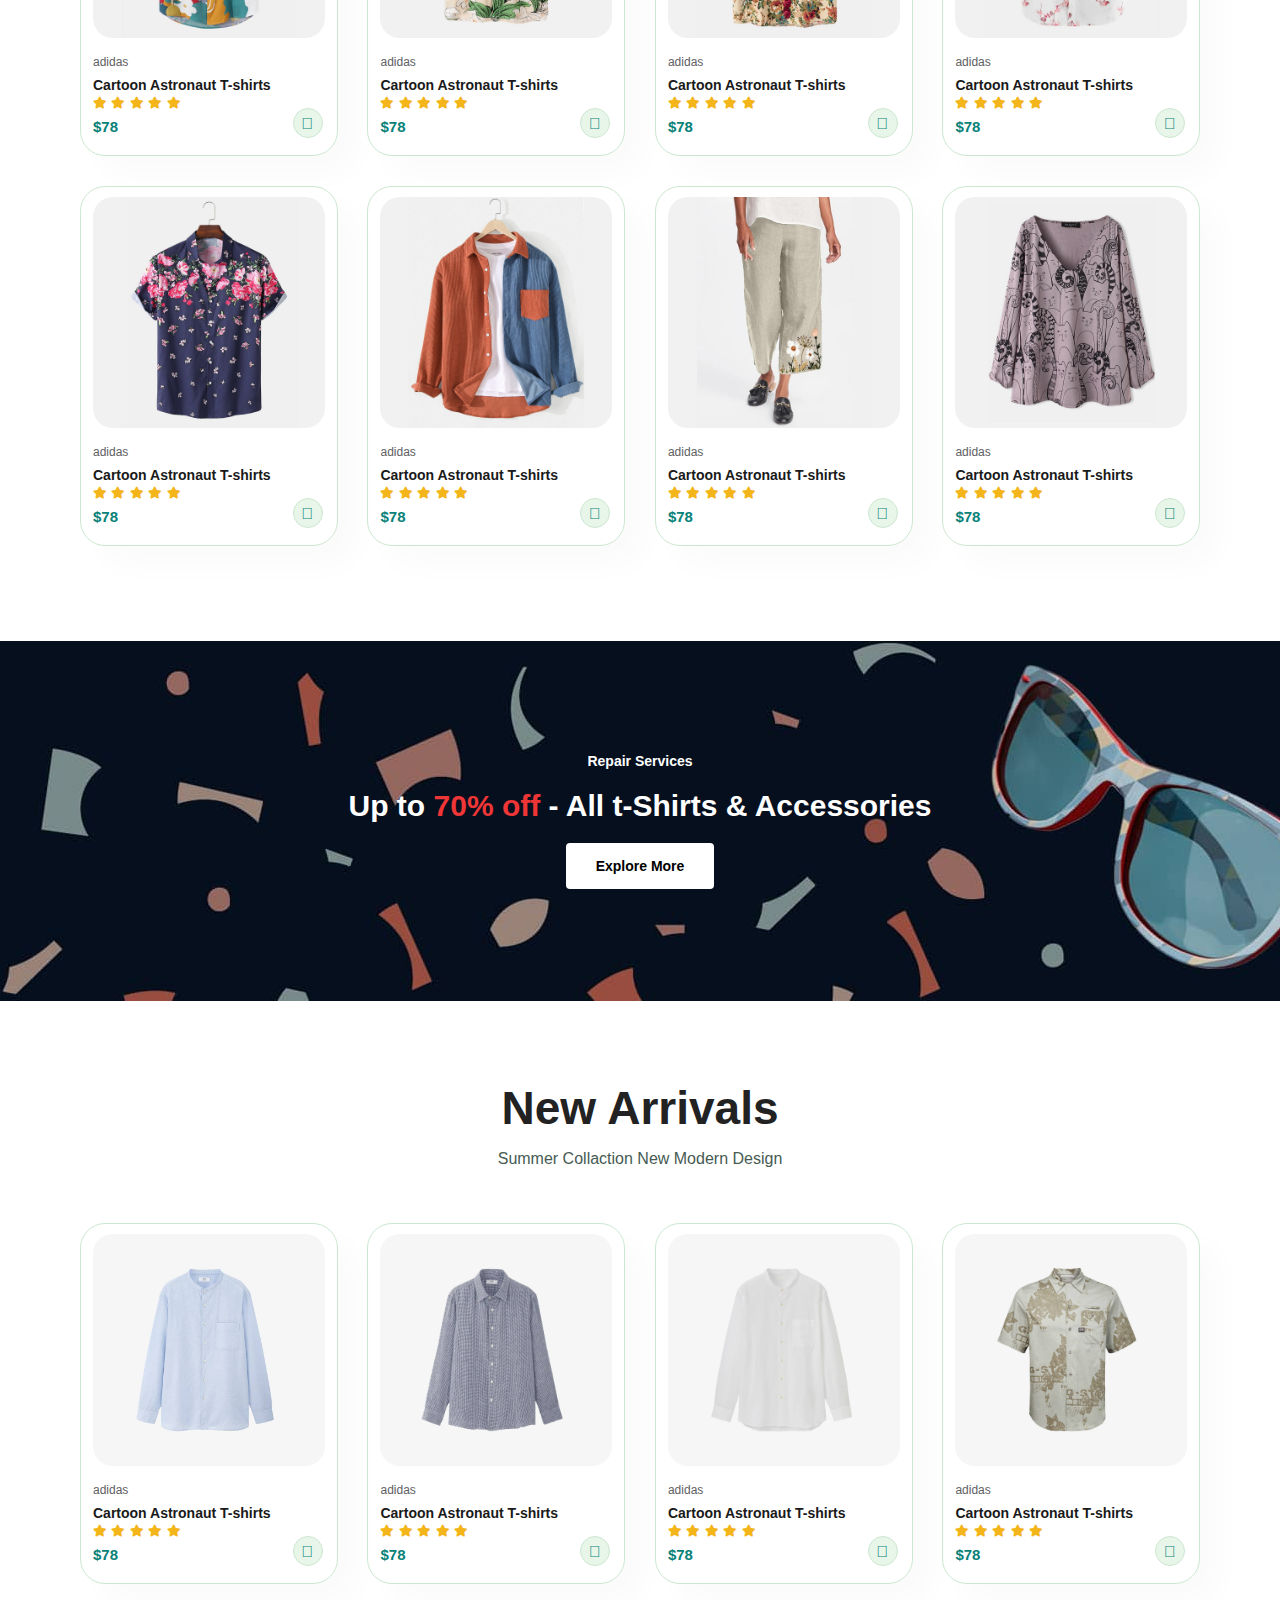
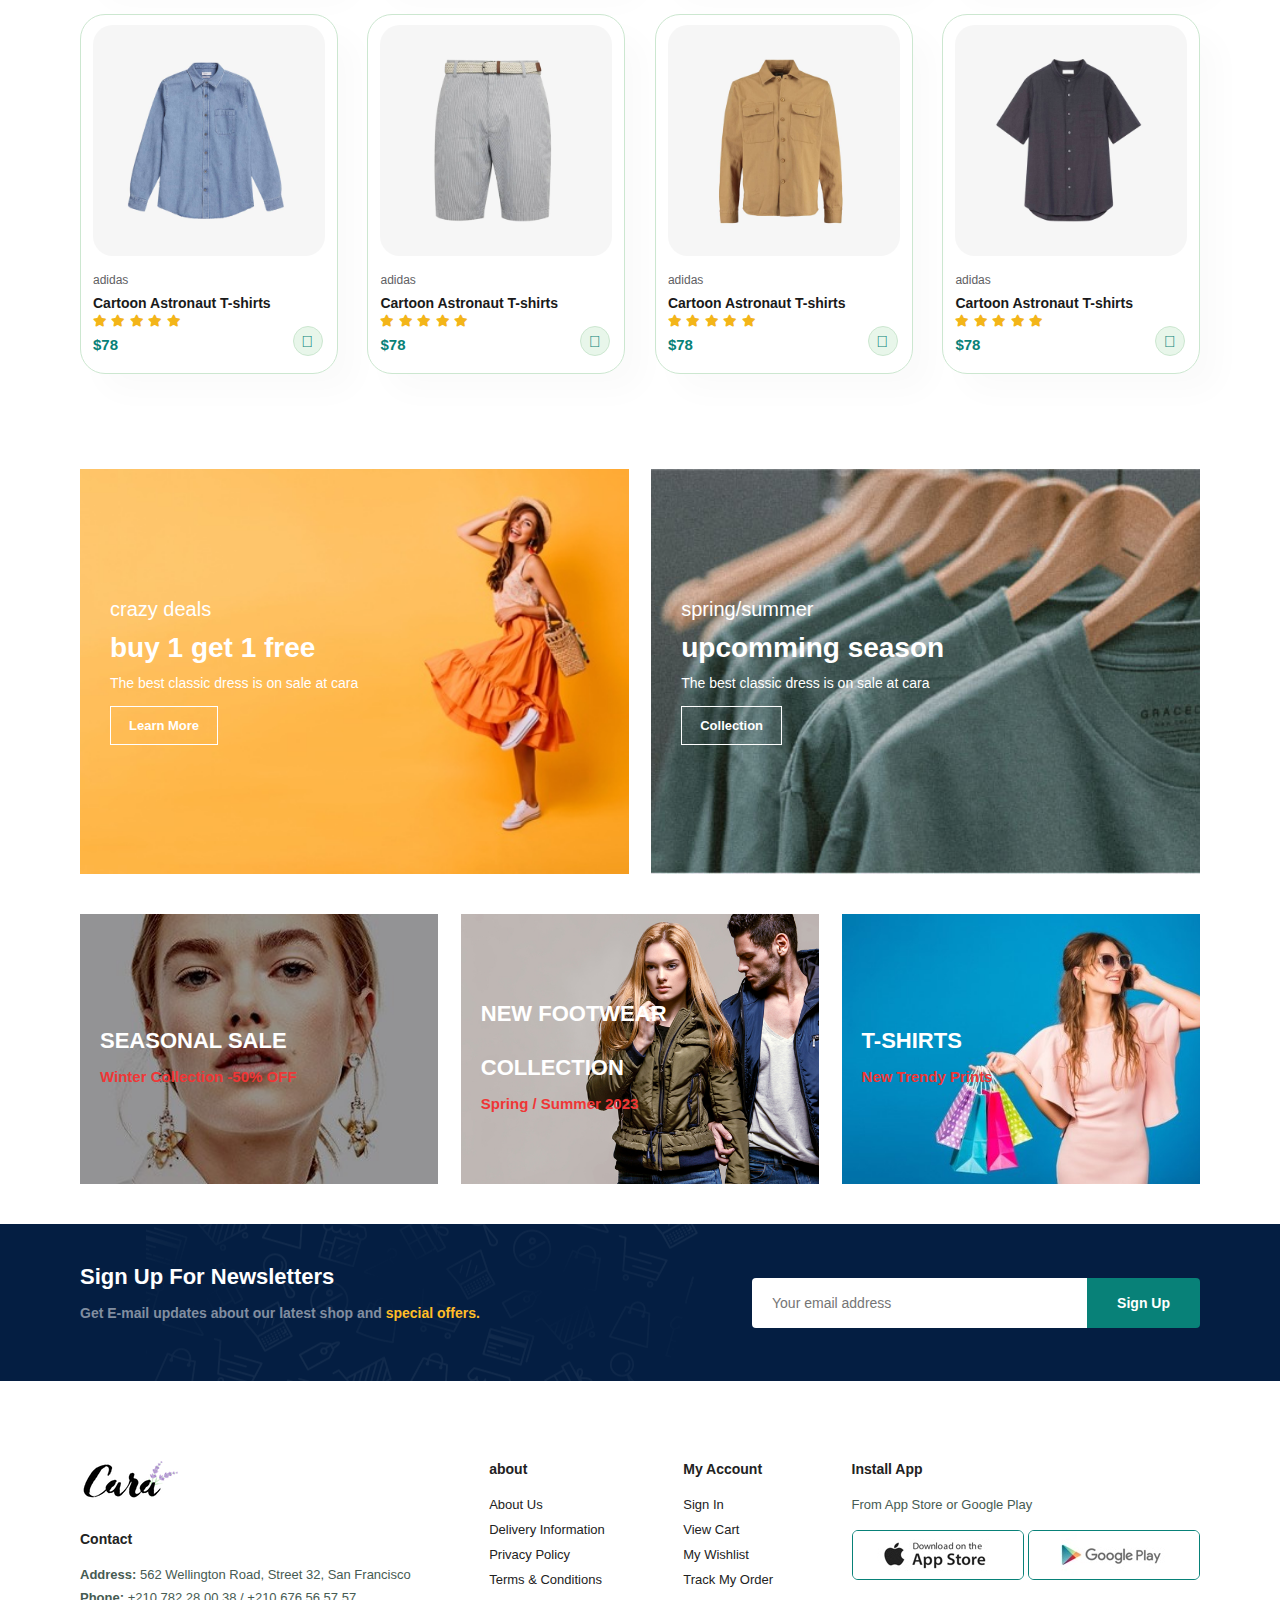
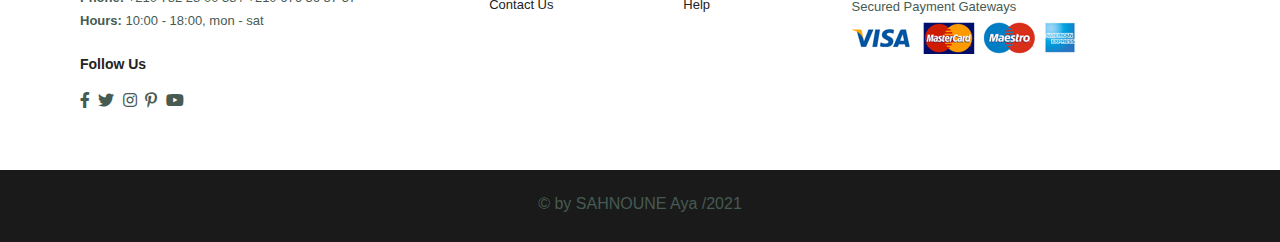
==== commit fea044c0: "Update index.html" ====
--- a/index.html
+++ b/index.html
@@ -427,9 +427,9 @@
    </footer>
 
    <div class="copy">
-      <p>&copy; by SAHNOUNE Aya  /2023</p> 
+      <p>&copy; by SAHNOUNE Aya  /2021</p> 
    </div>
 
   <script src="script.js"></script>
 </body>
-</html>+</html>
--- a/style.css
+++ b/style.css
@@ -0,0 +1,1283 @@
+* {
+    margin: 0;
+    padding: 0;
+    box-sizing: border-box;
+    font-family: sans-serif;
+}
+
+h1{
+    font-size: 50px;
+    line-height: 64px;
+    color: #222;
+}
+
+h2{
+    font-size: 46px;
+    line-height: 54px;
+    color: #222;
+}
+
+h4{
+    font-size: 20px;
+    color: #222;
+}
+
+h6{
+    font-weight: 700;
+    font-size: 16px;
+}
+
+p {
+    font-size: 16px;
+    color: #465b52;
+    margin: 15px 0 20px 0;
+}
+
+body{
+    width:100%;
+}
+
+.section-p1{
+    padding: 40px 80px;
+}
+
+.section-m1{
+    margin: 40px 0;
+}
+
+button.normal{
+    font-size: 14px;
+    font-weight: 600;
+    padding: 15px 30px;
+    color: #000;
+    background-color: #fff;
+    border-radius: 4px;
+    border: none;
+    cursor: pointer;
+    outline: none;
+    transition: 0.2s;
+}
+
+button.white{
+    font-size: 13px;
+    font-weight: 600;
+    padding: 11px 18px;
+    color: #fff;
+    background-color: transparent;
+    border: 1px solid #fff;
+    cursor: pointer;
+    outline: none;
+    transition: 0.2s;
+}
+
+
+
+/*header start*/
+
+.header{
+    display: flex;
+    align-items: center;
+    justify-content: space-between;
+    padding: 20px 80px;
+    background-color: #e3e6f3;
+    box-shadow: 0 5px 15px rgba(0,0,0,0.06);
+    z-index: 999;
+    position: sticky;
+}
+
+.navbar {
+    display: flex;
+    align-items: center;
+    justify-content: center;
+}
+
+.navbar li{
+    list-style: none;
+    margin: 0 20px;
+    position: relative;
+}
+
+.navbar li a{
+    text-decoration: none;
+    font-size: 16px;
+    font-weight: 600;
+    color: #1a1a1a;
+    transition: 0.3s ease;
+}
+
+.navbar li a:hover,
+.navbar li a.active{
+    color: #088178;
+}
+
+.navbar li a.active::after,
+.navbar li a:hover::after{
+    content: "";
+    width : 60%;
+    height: 2px;
+    background-color: #088178;
+    position :absolute;
+    bottom: -4px;
+    left: 0;
+}
+
+.header .mobile{
+    display: none;
+}
+
+#close{
+    display: none;
+}
+
+/*header end*/
+
+/*hero start*/
+
+.hero{
+    background-image: url(img/hero4.png);
+    height: 90vh;
+    width: 100%;
+    background-position: top 10% right 0;
+    background-size: cover;
+    padding: 0 80px;
+    display: flex;
+    flex-direction: column;
+    align-items: flex-start;
+    justify-content: center;
+}
+
+.hero h4{
+    padding-bottom:15px;
+}
+
+.hero h1{
+    color: #088178;
+}
+
+.hero button{
+    background-image: url(img/button.png);
+    background-color: transparent;
+    color: #088178;
+    border: none;
+    padding: 14px 80px 14px 65px;
+    background-repeat: no-repeat;
+    cursor: pointer;
+    font-weight: 700;
+    font-size: 15px;
+}
+
+/*hero end*/
+
+
+
+/*feature start*/
+.feature{
+    display: flex;
+    justify-content: space-between;
+    flex-wrap: wrap;
+}
+
+.feature .feature-box{
+    padding: 25px 15px;
+    border: 1px solid #cce7d0;
+    text-align: center;
+    box-shadow: 20px 20px 34px rgba(0,0,0,0.03);
+    border-radius: 4px;
+    margin: 15px 0;
+}
+
+.feature .feature-box:hover{
+    box-shadow: 10px 10px 34px rgb(70,62,221,0.1);
+}
+
+.feature .feature-box h6{
+    color: #088178;
+    background-color: #fdddef;
+    border-radius: 5px;
+    padding: 9px 8px 6px 8px;
+    margin-top: 15px;
+}
+.feature .feature-box:nth-child(2) h6{
+    background-color: #cdebbc;
+}
+
+.feature .feature-box:nth-child(3) h6{
+    background-color: #d1e8f2;
+}
+
+.feature .feature-box:nth-child(4) h6{
+    background-color: #cdd4f8;
+}
+
+.feature .feature-box:nth-child(5) h6{
+    background-color: #f6dbf6;
+}
+
+.feature .feature-box:nth-child(6) h6{
+    background-color: #fff2e5;
+}
+
+/*feature end*/
+
+
+/*feature products start*/
+
+.products{
+    text-align: center;
+}
+
+.products .pro-container{
+    display: flex;
+    justify-content: space-between;
+    padding-top: 20px;
+    flex-wrap: wrap;
+}
+
+.products .pro-box{
+    position: relative;
+    width: 23%;
+    min-width: 250px;
+    padding: 10px 12px;
+    border: 1px solid #cce7d0;
+    border-radius: 25px;
+    cursor: pointer;
+    box-shadow: 20px 20px 30px rgba(0,0,0,0.02);
+    margin: 15px 0;
+    transition: 0.2s ease;
+}
+
+.products .pro-box:hover{
+    box-shadow: 20px 20px 30px rgba(0,0,0,0.06);
+}
+
+.products .pro-box img{
+    width: 100%;
+    border-radius: 20px;
+}
+
+.products .pro-desc{
+    text-align: start;
+    padding: 10px 0;
+}
+
+.products .pro-desc h5{
+    padding-top: 7px;
+    color: #1a1a1a;
+    font-size: 14px;
+}
+
+.products .pro-desc i{
+    font-size: 12px;
+    color: rgb(243, 181, 25);
+}
+
+.products .pro-desc h4{
+    padding-top: 7px;
+    font-weight: 700;
+    font-size: 15px;
+    color: #088178;
+}
+
+.products .pro-desc span{
+    color: #606063;
+    font-size: 12px;
+}
+
+.products .pro-box .product-cart{
+    width: 30px;
+    height: 30px;
+    line-height: 30px;
+    border-radius: 50%;
+    background-color: #e8f6ea;
+    font-weight: 500;
+    color: #088178;
+    border: 1px solid #cce7d0;
+    position: absolute;
+    bottom: 17px;
+    right: 14px;
+}
+
+/*feature products end*/
+/*banner start*/
+
+.banner{
+    display: flex;
+    flex-direction: column;
+    flex-wrap: nowrap;
+    justify-content: center;
+    background-image: url(img/banner/b2.jpg);
+    align-items: center;
+    width: 100%;
+    height: 40vh;
+    background-size: cover;
+    background-position: center;
+}
+
+.banner h4{
+    color: white;
+    font-size: 14px;
+}
+
+.banner h2{
+    color: white;
+    font-size: 30px;
+    padding: 10px 0;
+}
+
+.banner h2 span{
+    color: #ef3636;
+}
+
+.banner button:hover{
+    background-color: #088178;
+    color: #fff;
+}
+
+.banner2{
+    display: flex;
+    justify-content: space-between;
+    flex-wrap:wrap;
+}
+
+.banner2 .banner-box{
+    display: flex;
+    flex-direction: column;
+    justify-content: center;
+    align-items: flex-start;
+    background-image: url(img/banner/b17.jpg);
+    width: 49%;
+    height: 45vh;
+    background-size: cover;
+    background-position: center;
+    padding: 30px;
+}
+
+.banner2 h4{
+    color: #fff;
+    font-size: 20px;
+    font-weight: 300;
+}
+
+.banner2 h2{
+    color: #fff;
+    font-size: 28px;
+    font-weight: 800;
+}
+
+.banner2 span{
+    color: #fff;
+    font-size: 14px;
+    font-weight: 500;
+    padding-bottom: 15px;
+}
+
+.banner2 .banner-box:hover button{
+    background-color: #088178;
+    border-color: #088178;
+}
+
+.banner2 .banner-box:nth-child(2){
+    background-image: url(img/banner/b10.jpg);
+}
+
+
+.banner3{
+    display: flex;
+    justify-content: space-between;
+    flex-wrap: wrap;
+    margin: 0 80px 40px 80px;
+}
+
+.banner3 .banner-box{
+    display: flex;
+    flex-direction: column;
+    justify-content: center;
+    align-items: flex-start;
+    background-image: url(img/banner/b7.jpg);
+    width: 32%;
+    height: 30vh;
+    background-size: cover;
+    background-position: center;
+    padding: 20px;
+}
+
+.banner3 .banner-box:nth-child(2){
+    background-image: url(img/banner/b4.jpg);
+}
+
+.banner3 .banner-box:nth-child(3){
+    background-image: url(img/banner/b18.jpg);
+}
+
+.banner3 h2{
+    color: #fff;
+    font-weight: 900;
+    font-size: 22px;
+}
+
+.banner3 h3{
+    color: #ef3636;
+    font-weight: 800;
+    font-size: 15px;
+}
+
+
+/*banner end*/
+
+/*sign start*/
+
+.newsletter{
+    background-image: url(img/banner/b14.png);
+    display: flex;
+    justify-content: space-between;
+    flex-wrap: wrap;
+    align-items: center;
+    background-repeat: no-repeat;
+    background-position: 20% 30%;
+    background-color: #041e42;
+    
+}
+
+.newsletter .desc h4{
+    color: #fff;
+    font-size: 22px;
+    font-weight: 700;
+}
+
+.newsletter .desc p{
+    color: #818ea0;
+    font-size: 14px;
+    font-weight: 600;
+}
+
+.newsletter span{
+    color: #ffbd27;
+}
+
+.newsletter .form{
+    display: flex;
+    width: 40%;
+}
+
+.newsletter input{
+    height: 3.125rem;
+    padding: 0 1.25rem;
+    font-size: 14px;
+    width :100%;
+    border: none;
+    border-radius: 4px;
+    outline: none;
+    border-top-right-radius: 0;
+    border-bottom-right-radius: 0;
+}
+
+.newsletter button{
+    background-color: #088178;
+    color: #fff;
+    white-space: nowrap;
+    border-top-left-radius: 0;
+    border-bottom-left-radius: 0;
+}
+
+
+/*sign end*/
+
+/*footer start*/
+
+
+footer{
+    display: flex;
+    justify-content: space-between;
+    flex-wrap: wrap;
+}
+
+footer .col{
+    display: flex;
+    flex-direction: column;
+    align-items: flex-start;
+    margin-bottom: 20px;
+}
+
+footer .col .logo{
+    margin-bottom: 30px;
+}
+   
+
+footer h4{
+    font-size: 14px;
+    padding-bottom: 20px;
+}
+
+footer p{
+    font-size: 13px;
+    margin: 0 0 8px 0;
+}
+
+footer a{
+    font-size: 13px;
+    text-decoration: none;
+    color: #222;
+    margin-bottom: 10px;
+}
+
+footer .follow{
+    margin-top: 20px;
+}
+
+footer .follow i{
+    color: #465b52;
+    padding-right: 4px;
+    cursor: pointer;
+}
+
+footer .install .row img{
+    border: 1px solid #088178;
+    border-radius: 6px;
+    margin: 10px 0 15px 0;
+}
+
+footer .follow i:hover,
+footer a:hover{
+    color: #088178;
+}
+
+.copy{
+    height: 8vh;
+    background-color: #1a1a1a;
+    color: #465b52;
+    text-align: center;
+    display: flex;
+    align-items: center;
+    justify-content: center;
+}
+
+/*footer end*/
+/*media start*/
+
+
+/*shope start*/
+
+.hero-shop{
+    background-image: url(img/banner/b1.jpg);
+    height: 40vh;
+    width: 100%;
+    background-size: cover;
+    display: flex;
+    justify-content: center;
+    text-align: center;
+    flex-direction: column;
+    padding: 14px;
+}
+
+.hero-shop h2,
+.hero-shop p{
+    color: #fff;
+}
+
+.pagination{
+    text-align: center;
+}
+
+.pagination a{
+    text-decoration: none;
+    background-color: #088178;
+    padding: 15px 20px;
+    border-radius: 4px;
+    color: #fff;
+    font-weight: 600;
+}
+
+.pagination a i{
+    font-size: 16px;
+    font-weight: 600;
+}
+
+/*shop end*/
+
+/*sproducts start*/
+
+.pro-details{
+    display: flex;
+    margin-top: 20px;
+}
+
+.pro-details .product-imgs{
+    width: 40%;
+    margin-right: 50px;
+}
+
+.small-img-group{
+    display: flex;
+    justify-content: space-between;
+}
+
+.small-img-col{
+    width: 24%;
+    cursor: pointer;
+}
+
+.pro-details .spro-desc{
+    width: 50%;
+    padding-top: 30px;
+}
+
+.pro-details .spro-desc h4{
+    padding: 40px 0 20px 0;
+}
+
+.pro-details .spro-desc h2{
+    font-size: 26px;
+}
+
+.pro-details .spro-desc select{
+    display: block;
+    margin-bottom:10px ;
+    padding: 5px 10px;
+}
+
+.pro-details .spro-desc input{
+    width: 50px;
+    height: 47px;
+    padding-left: 10px;
+    font-size: 16px;
+    margin-right: 10px;
+}
+
+.pro-details .spro-desc input:focus{
+    outline: none;
+}
+
+.pro-details .spro-desc button{
+    background-color: #088178;
+    color: #fff;
+}
+
+.pro-details .spro-desc p{
+    line-height: 25px;
+}
+
+/*sproducts end*/
+
+/*blog start*/
+
+.hero-shop.blog-header{
+    background-image: url(img/banner/b19.jpg);
+}
+
+.blog{
+    padding: 150px 150px 0 150px;
+}
+ 
+.blog .blog-box{
+    display: flex;
+    justify-content: space-between;
+    align-items: center;
+    width: 100%;
+    position: relative;
+    margin-bottom: 90px;
+}
+
+.blog .blog-box .blog-img{
+    width: 50%;
+    margin-right: 40px;
+}
+
+.blog .blog-img img{
+    width: 100%;
+    height: 300px;
+    object-fit: cover;
+}
+
+.blog .blog-desc{
+    width: 50%;
+}
+
+.blog .blog-desc a{
+    text-decoration: none;
+    font-size: 11px;
+    color: #000;
+    font-weight: 700;
+    position: relative;
+    transition: 0.3s ease;
+}
+
+.blog .blog-desc a::after{
+    content: "";
+    width: 50px;
+    height: 1px;
+    background-color: #000;
+    position: absolute;
+    top: 5px;
+    right: -55px;
+}
+
+.blog .blog-desc a:hover{
+    color: #088178;
+}
+
+.blog .blog-desc a:hover::after{
+    background-color: #088178;
+}
+
+.blog h1{
+    position: absolute;
+    top: -14%;
+    left: 0;
+    font-size: 70px;
+    font-weight: 700;
+    color: #c9cbce;
+    z-index: -1;
+}
+
+/*blog end*/
+/*about start*/
+
+.about-header{
+    background-image: url(img/about/banner.png);
+}
+
+.about-head {
+    display: flex;
+    align-items: center;
+}
+
+.about-head img{
+    width: 50%;
+    height: auto;
+    margin-right: 20px;
+}
+
+.about-head marquee{
+    background-color: #ccc;
+    width: 100%;
+}
+
+.about-app{
+    text-align: center;
+}
+
+.about-app .video{
+    width: 70%;
+    height: 100%;
+    margin: 30px auto 0 auto;
+}
+
+.about-app .video video{
+    width: 100%;
+    height: 100%;
+    border-radius: 20px;
+}
+
+/*about end*/
+
+/*contact start*/
+
+.contact{
+    display: flex;
+    align-items: center;
+    justify-content: space-between;
+}
+
+.contact .details {
+    width: 40%;
+}
+.contact .details span{
+    font-size: 12px;
+}
+
+.contact .details h2{
+    font-size: 26px;
+    line-height: 34px;
+    padding: 20px 0;
+}
+
+.contact .details h3{
+    font-size: 16px;
+    padding-bottom: 15px;
+}
+
+.contact .details li{
+    display: flex;
+    list-style: none;
+    padding: 10px 0;
+}
+
+.contact .details li i{
+    font-size: 14px;
+    padding-right: 22px;
+}
+
+.contact .details li p{
+    margin: 0;
+    font-size: 14px;
+}
+
+.contact .map{
+    width: 55%;
+    height: 400px;
+}
+
+.contact .map iframe{
+    width: 100%;
+    height: 100%;
+}
+
+.message{
+    display: flex;
+    justify-content: space-between;
+    margin: 30px;
+    padding: 80px;
+    border: 1px solid #e1e1e1;
+}
+
+.message span{
+    font-size: 12px;
+}
+
+.message h2{
+    font-size: 26px;
+    line-height: 35px;
+    padding: 20px 0;
+}
+
+.message form{
+    width: 65%;
+    display: flex;
+    flex-direction: column;
+    align-items: flex-start;
+}
+
+.message form input,
+.message form textarea{
+    width: 100%;
+    padding: 12px 15px;
+    margin-bottom: 20px;
+    outline: none;
+    border: 1px solid #e1e1e1;
+}
+
+.message button{
+    background-color: #088178;
+    color: #fff;
+}
+
+.member div{
+    padding-bottom: 25px;
+    display: flex;
+    align-items: flex-start;
+}
+
+.member div img{
+    width: 65px;
+    height: 65px;
+    object-fit: cover;
+    margin-right: 15px;
+}
+
+.member div p{
+    margin: 0;
+    font-size: 13px;
+    line-height: 20px;
+}
+
+.member div span{
+    display: block;
+    font-size: 16px;
+    font-weight: 600;
+    color: #000;
+}
+
+/*contact end*/
+
+/*cart start*/
+
+.cart{
+    overflow-x: auto;
+}
+
+.cart table{
+    width: 100%;
+    border-collapse: collapse;
+    table-layout: fixed;
+    white-space: nowrap;
+}
+
+.cart table img{
+    width: 70px;
+}
+
+.cart table td:nth-child(1){
+    width: 100px;
+    text-align: center;
+}
+
+.cart table td:nth-child(2){
+    width: 150px;
+    text-align: center;
+}
+
+.cart table td:nth-child(3){
+    width: 250px;
+    text-align: center;
+}
+
+.cart table td:nth-child(4),
+.cart table td:nth-child(5),
+.cart table td:nth-child(6){
+    width: 150px;
+    text-align: center;
+}
+
+.cart table td:nth-child(5) input{
+     width: 70px;
+     padding: 10px 5px 10px 15px;
+}
+
+.cart table thead{
+    border: 1px solid #e2e9e1;
+    border-left: none;
+    border-right: none;
+}
+
+.cart table thead td{
+    font-weight: 700;
+    text-transform: uppercase;
+    font-size: 13px;
+    padding: 18px 0;
+}
+
+.cart table tbody td{
+    padding-top: 15px;
+    font-size: 13px;
+}
+
+.cart-add{
+    display: flex;
+    justify-content: space-between;
+    flex-wrap: wrap;
+}
+
+.cart-add .coupon{
+    width: 50%;
+    margin-bottom: 30px;
+}
+
+.cart-add .coupon h4{
+    font-size: 18px;
+    margin-bottom: 20px;
+}
+
+.cart-add .coupon input{
+    padding: 10px 20px;
+    width: 60%;
+    outline: none;
+    border: 1px solid #e2e9e1;
+}
+
+.cart-add .coupon button{
+    background-color: #088178;
+    color: #fff;
+    padding: 12px 20px;
+}
+
+.cart-add .cart-tot{
+    padding: 30px;
+    border: 1px solid #e2e9e1;
+    width: 50%;
+    margin-bottom: 30px;
+}
+
+.cart-add .cart-tot h4{
+   font-size: 18px;
+   margin-bottom: 20px;
+}
+
+.cart-add .cart-tot table{
+    border-collapse: collapse;
+    width: 100%;
+    margin-bottom: 20px;
+}
+
+.cart-add .cart-tot table td{
+    width: 50%;
+    border: 1px solid #e2e9e1;
+    padding: 10px;
+    font-size: 13px;
+}
+
+.cart-tot button{
+    background-color: #088178;
+    color: #fff;
+}
+
+/*cart end*/
+
+/*media start*/
+
+@media(max-width:799px){
+    .section-p1{
+        padding: 40px;
+    }
+
+    .navbar{
+        display: flex;
+        flex-direction: column;
+        align-items: flex-start;
+        justify-content: flex-start;
+        position: fixed;
+        top: 0;
+        right: -300px;
+        width: 180px;
+        height: 100vh;
+        background-color: #e3e6f3;
+        box-shadow: 0 40px 60px rgba(0, 0, 0, 0.3);
+        padding: 80px 0 0 10px; 
+    }
+
+    .navbar li{
+        margin-bottom: 25px;
+    }
+
+    .header .mobile{
+        display: flex;
+        align-items: center;
+    }
+
+    .header .mobile i{
+        color: #1a1a1a;
+        font-size: 22px;
+        padding-left: 20px;
+        cursor: pointer;
+    }
+
+    .navbar.active{
+        right: 0px;
+    }
+
+    #close{
+        display: inline;
+        position: absolute;
+        top: 30px;
+        left: 30px;
+        color: #222;
+        font-size: 22px;
+    }
+
+    .shopping{
+        display: none;
+    }
+
+    .hero{
+        height: 90vh;
+        padding: 0 80px;
+        background-position: top 30% right 30%;
+    }
+
+    .feature{
+        justify-content: center;
+    }
+
+    .feature .feature-box{
+        margin: 15px;
+    }
+
+    .products .pro-container{
+        justify-content: center;
+    }
+
+    .products .pro-box{
+        margin: 15px;
+    }
+
+    .banner{
+        height: 25vh;
+    }
+
+    .banner2 .banner-box{
+        min-width: 100%;
+        height: 30vh;
+    }
+
+    .banner3{
+        margin: 0 40px;
+    }
+
+    .banner3 .banner-box{
+        width: 30%;
+    }
+
+    .banner3 .banner-box h2{
+        line-height: 25px;
+    }
+
+    .newsletter .form{
+        width: 70%;
+    }
+
+    .member{
+        padding: 10px;
+    }
+
+    .blog{
+        padding: 100px 50px 0 50px;
+    }
+
+}
+
+@media (max-width:477px) {
+    .section-p1{
+        padding: 20px;
+    }
+
+    .header{
+        padding: 10px 30px;
+    }
+
+    .hero{
+        padding: 0 20px;
+        background-position: 62%;
+    }
+
+    .hero h2{
+        font-size: 32px;
+    }
+
+    .hero h1{
+        font-size: 38px;
+    }
+
+    .feature{
+        justify-content: center;
+        gap: 30px;
+    }
+
+    .feature .feature-box{
+        width: 155px;
+        margin: 0 0 10px 0;
+    }
+
+    .feature .feature-box img{
+         width: 100%;
+    }
+
+    .products .pro-box{
+        width: 100%;
+    }
+
+    .banner{
+        height: 41vh;
+        text-align: center;
+    }
+
+    .banner2 .banner-box{
+        height: 40vh;
+    }
+
+    .banner3{
+        margin: 0 20px;
+    }
+
+    .banner3 .banner-box{
+        width: 100%;
+        margin: 10px 0;
+    }
+
+    .newsletter .form{
+        width: 100%;
+    }
+
+.pro-details{
+    display: flex;
+    flex-direction: column;
+}
+
+.pro-details .product-imgs{
+    width: 100%;
+    margin-right: 0;
+}
+
+.pro-details .spro-desc{
+    width: 100%;
+    padding-left:20px ;
+}
+
+.blog{
+    padding: 90px 20px 0 20px;
+}
+.blog .blog-box{
+    display: flex;
+    flex-direction: column;
+    align-items: flex-start;
+}
+
+.blog .blog-img{
+    min-width: 100%;
+    margin-right: 0;
+    margin-bottom: 30px;
+}
+
+.blog .blog-desc{
+    min-width: 100%;
+}
+
+.blog .blog-box h1{
+    top: -45px;
+}
+
+.about-head{
+    display: flex;
+    align-items: center;
+    flex-direction: column;
+}
+
+.about-head img{
+    width: 100%;
+    margin: 0;
+    margin-bottom: 20px;
+}
+
+.about-app .video{
+    width: 100%;
+}
+
+.contact{
+    flex-direction: column;
+}
+
+.contact .details{
+    width: 100%;
+    margin-bottom: 30px;
+}
+
+.contact .map{
+    width: 100%;
+}
+
+.message{
+    margin: 10px;
+    padding: 30px 10px ;
+    flex-wrap: wrap;
+}
+
+.message form{
+    margin-bottom: 30px;
+    width: 100%;
+}
+
+.message .member{
+    width: 100%;
+}
+
+.cart-add{
+    flex-direction: column;
+}
+
+.cart-add .coupon{
+    width: 100%;
+}
+
+.cart-add .cart-tot{
+    width: 100%;
+}
+}
+/*media end*/
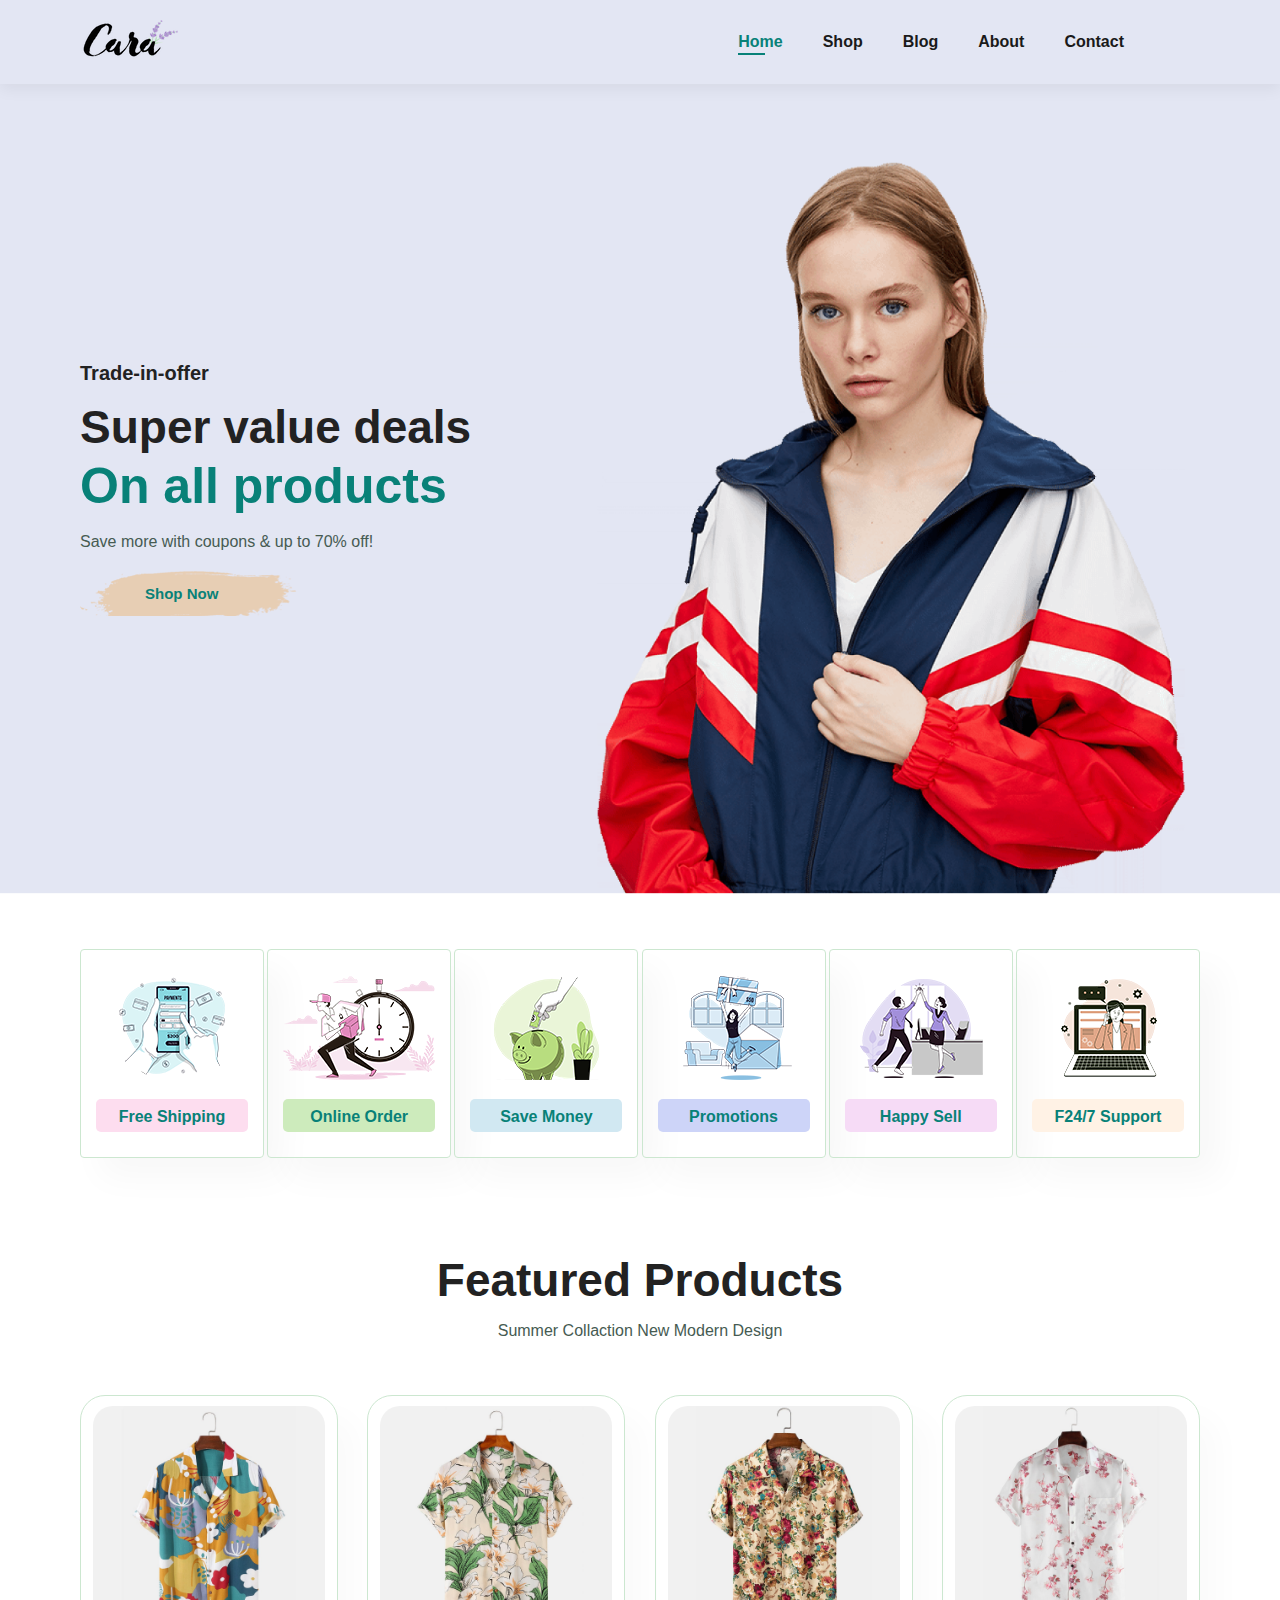
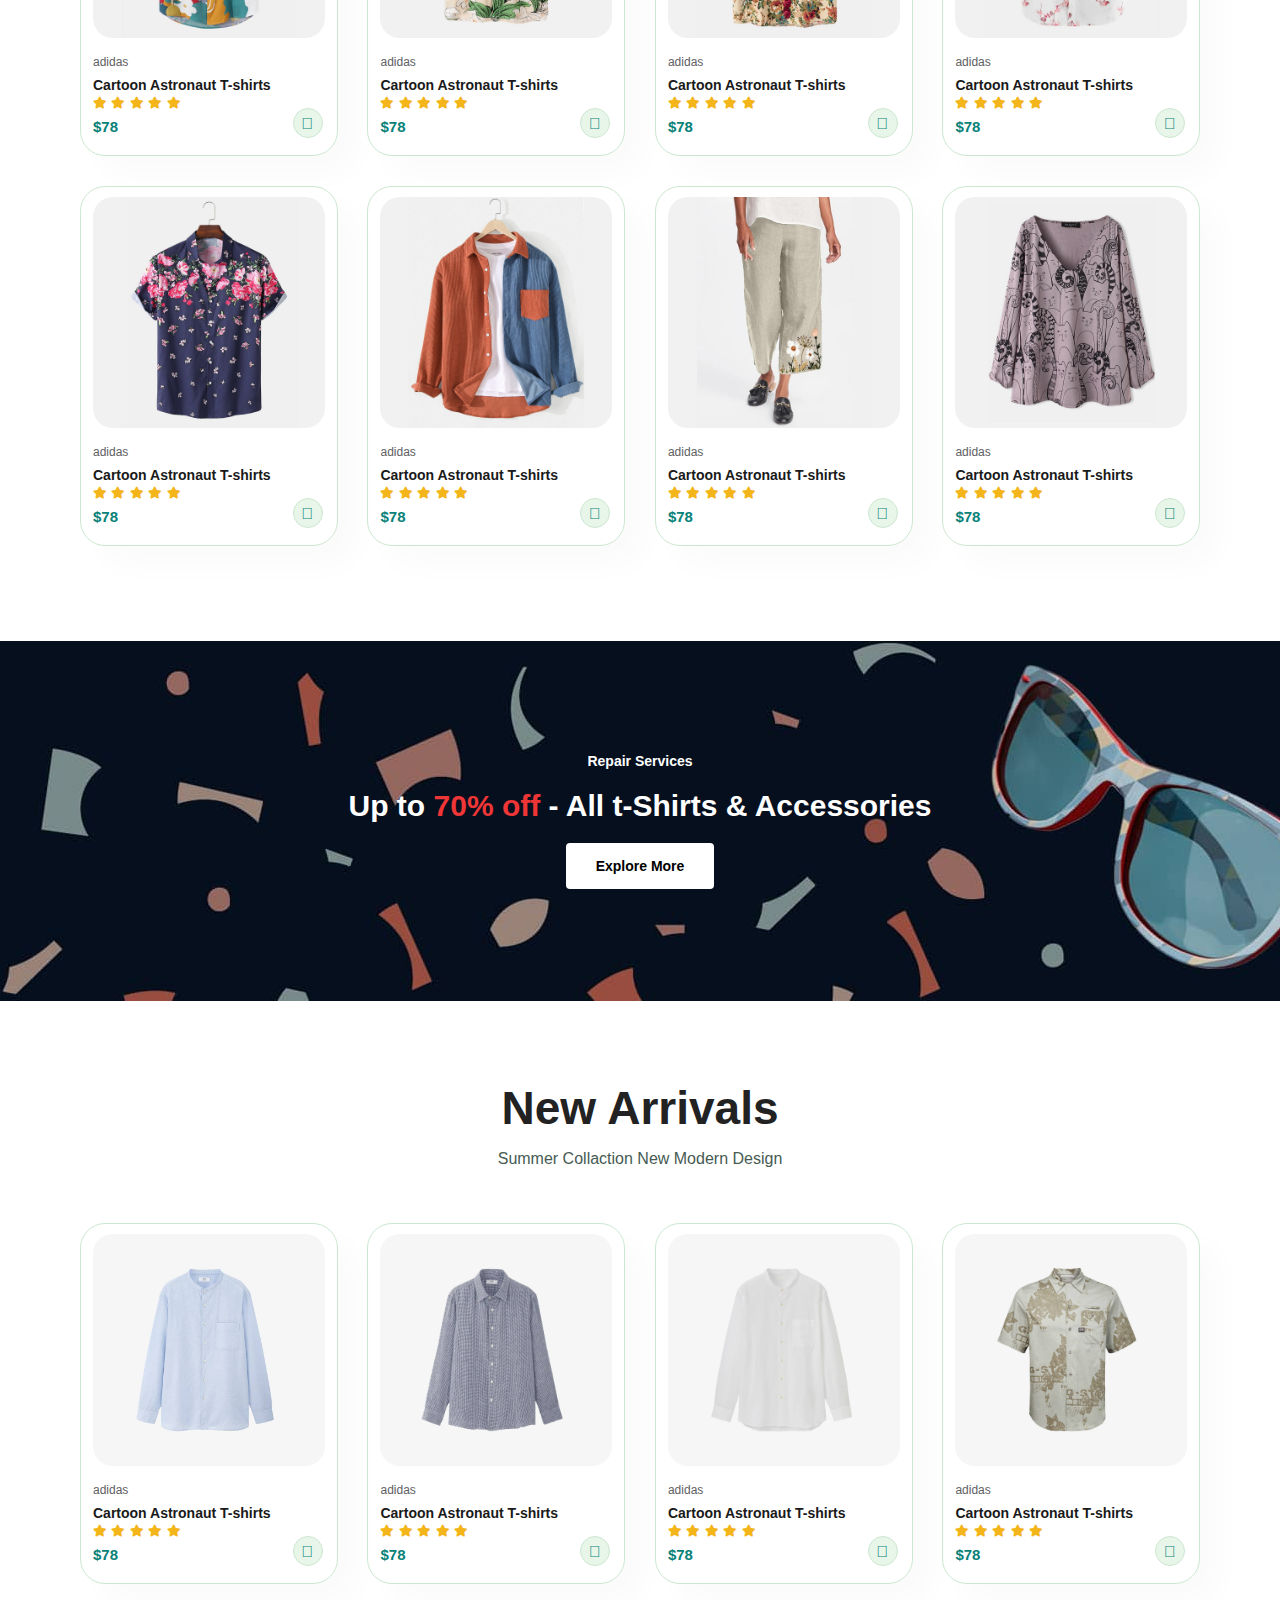
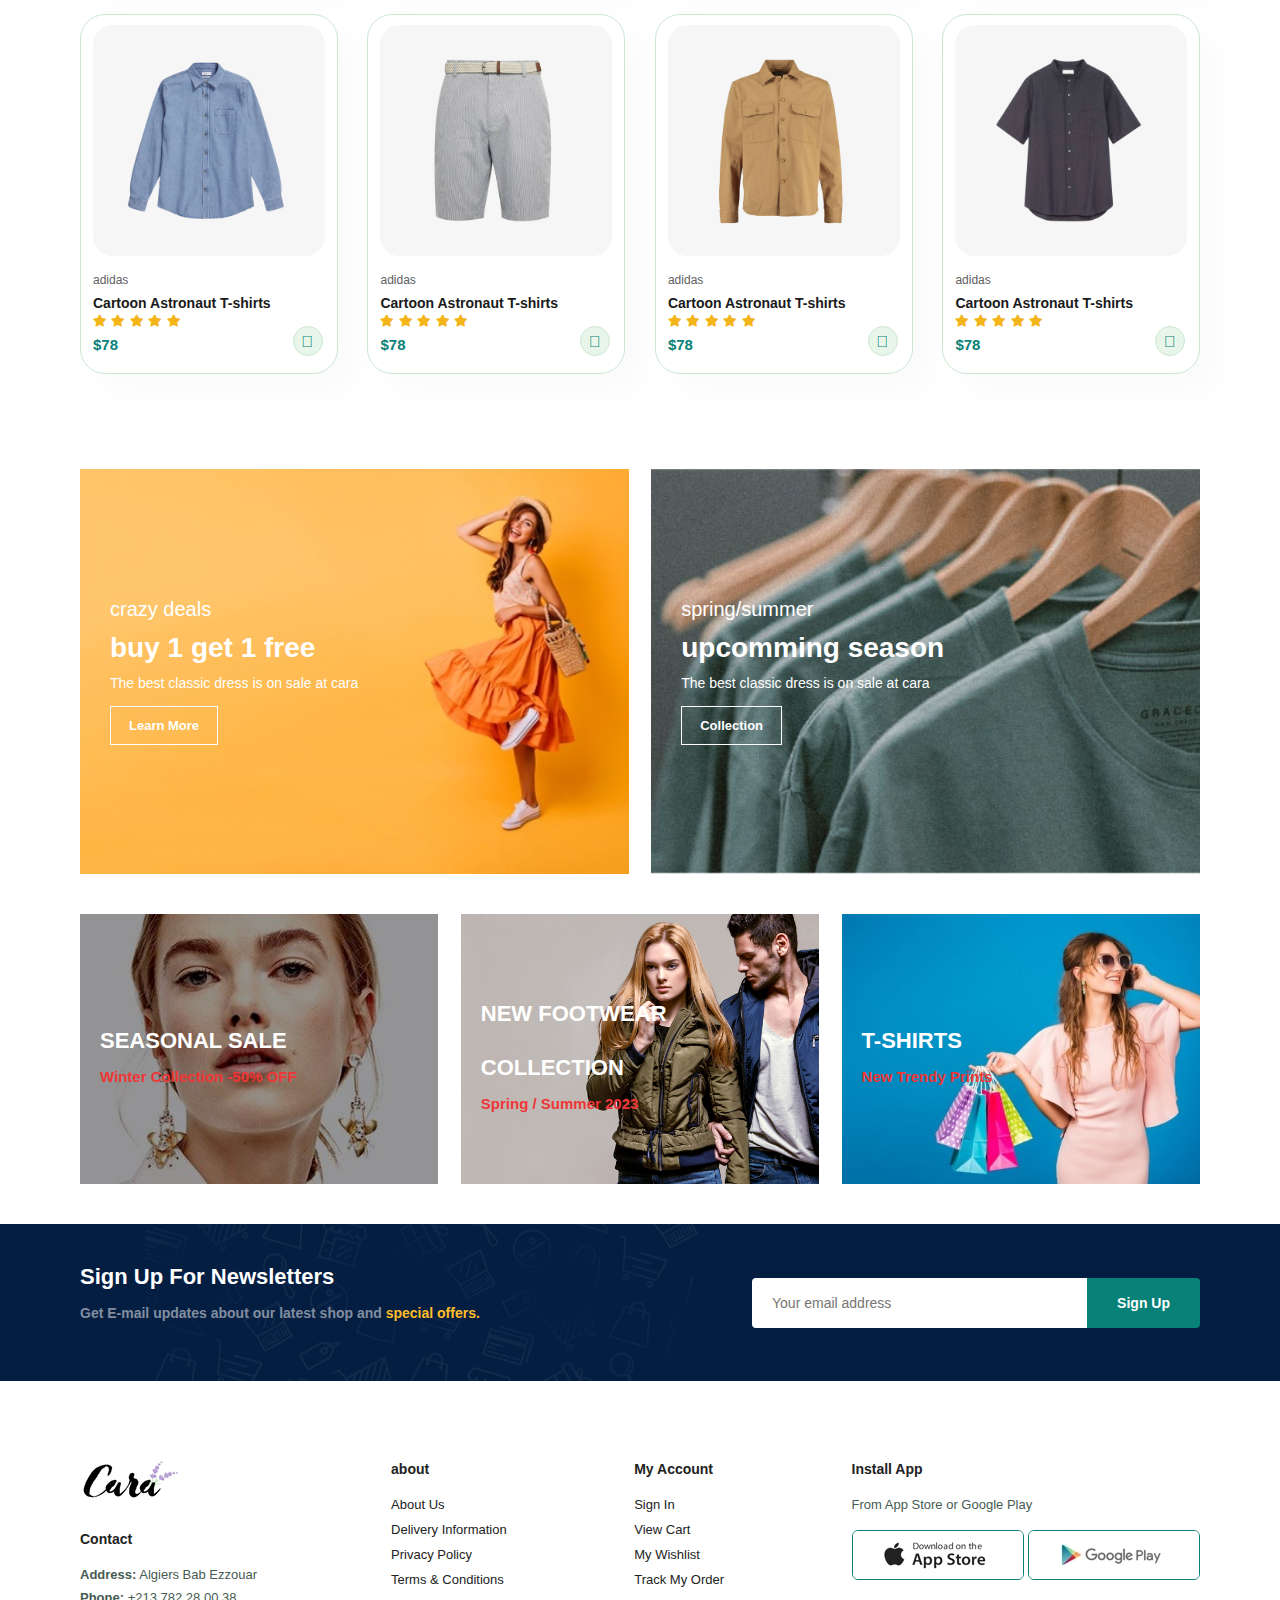
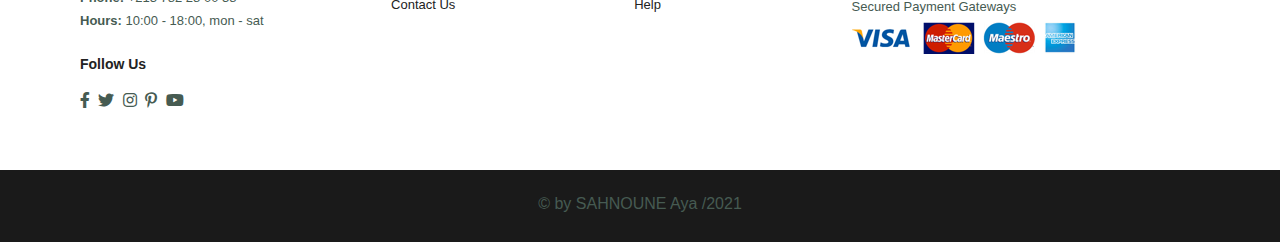
==== commit 3b06f591: "Update index.html" ====
--- a/index.html
+++ b/index.html
@@ -384,8 +384,8 @@
        <div class="col">
            <img src="img/logo.png" class="logo" alt="">
            <h4>Contact</h4>
-           <p><strong>Address:</strong> 562 Wellington Road, Street 32, San Francisco</p>
-           <p><strong>Phone:</strong> +210 782 28 00 38 / +210 676 56 57 57</p>
+           <p><strong>Address:</strong> Algiers Bab Ezzouar </p>
+           <p><strong>Phone:</strong> +213 782 28 00 38</p>
            <p><strong>Hours:</strong> 10:00 - 18:00, mon - sat</p>
            <div class="follow">
                <h4>Follow Us</h4>
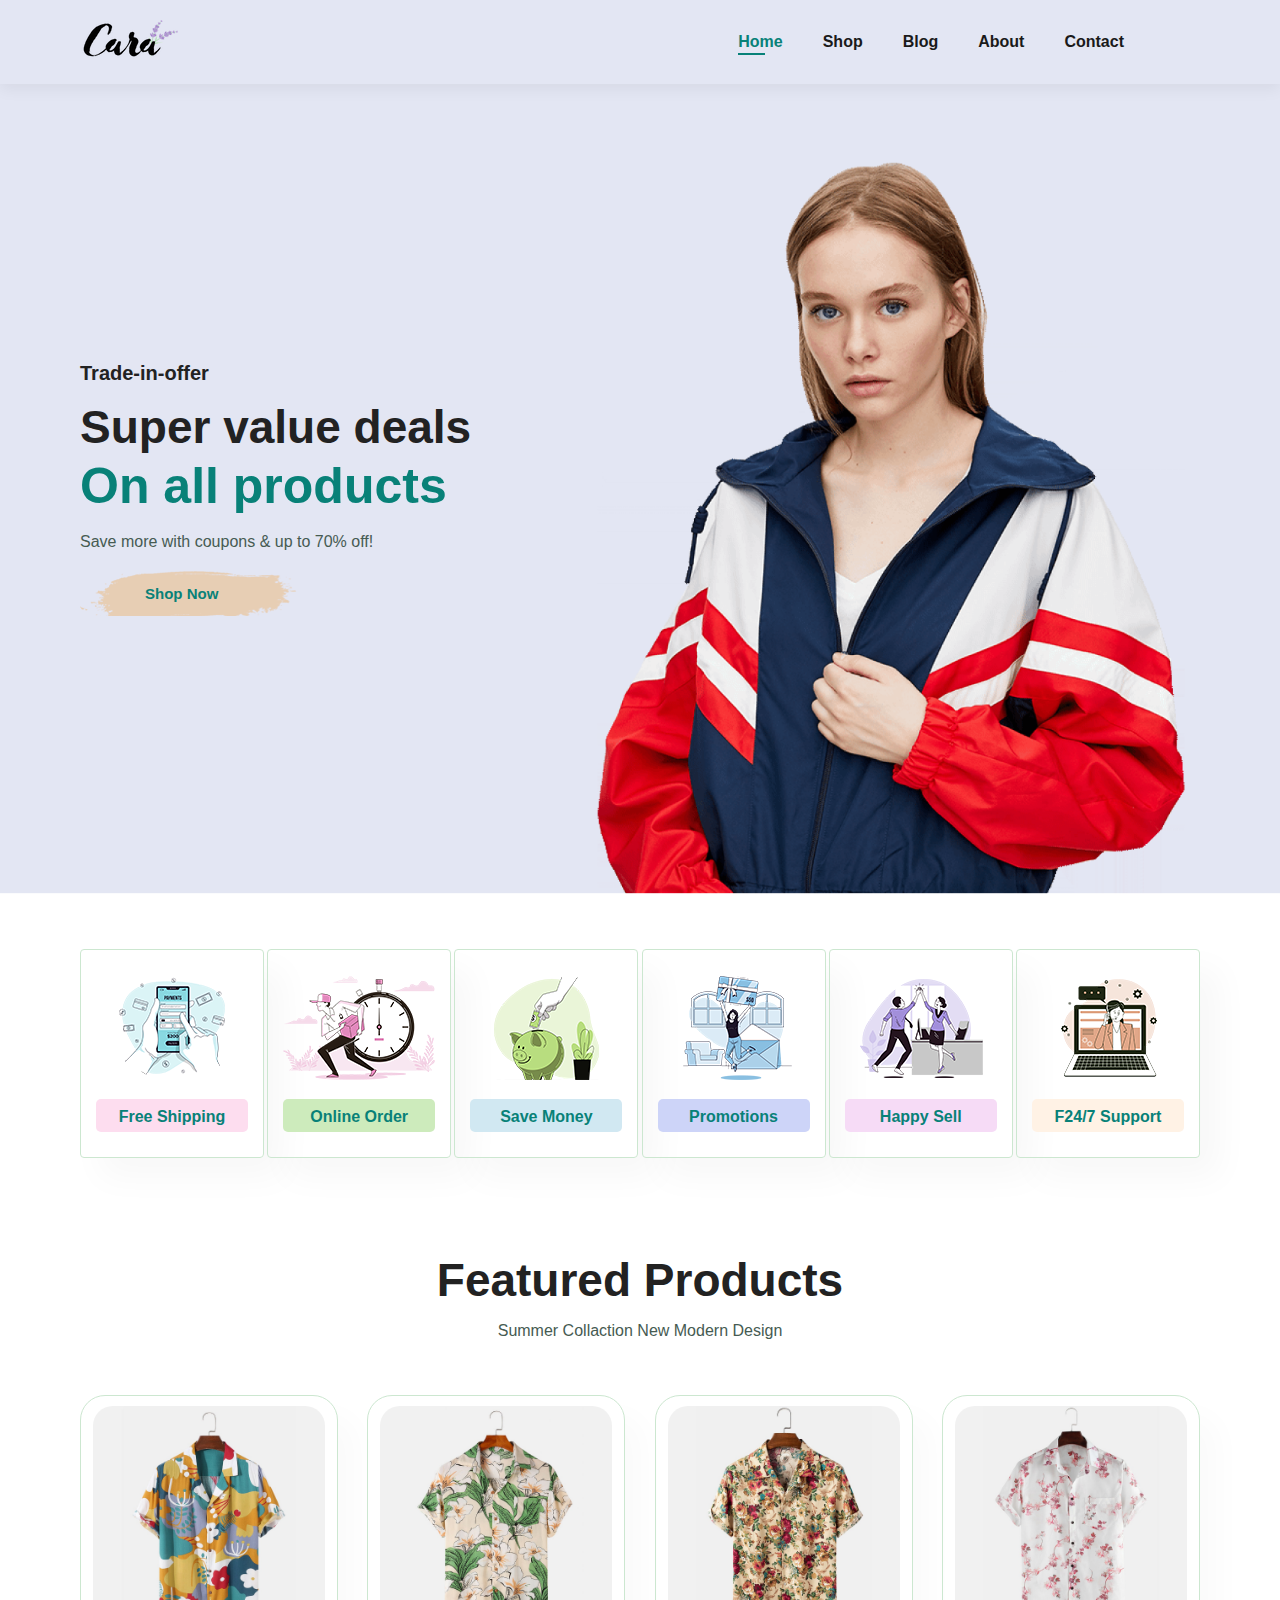
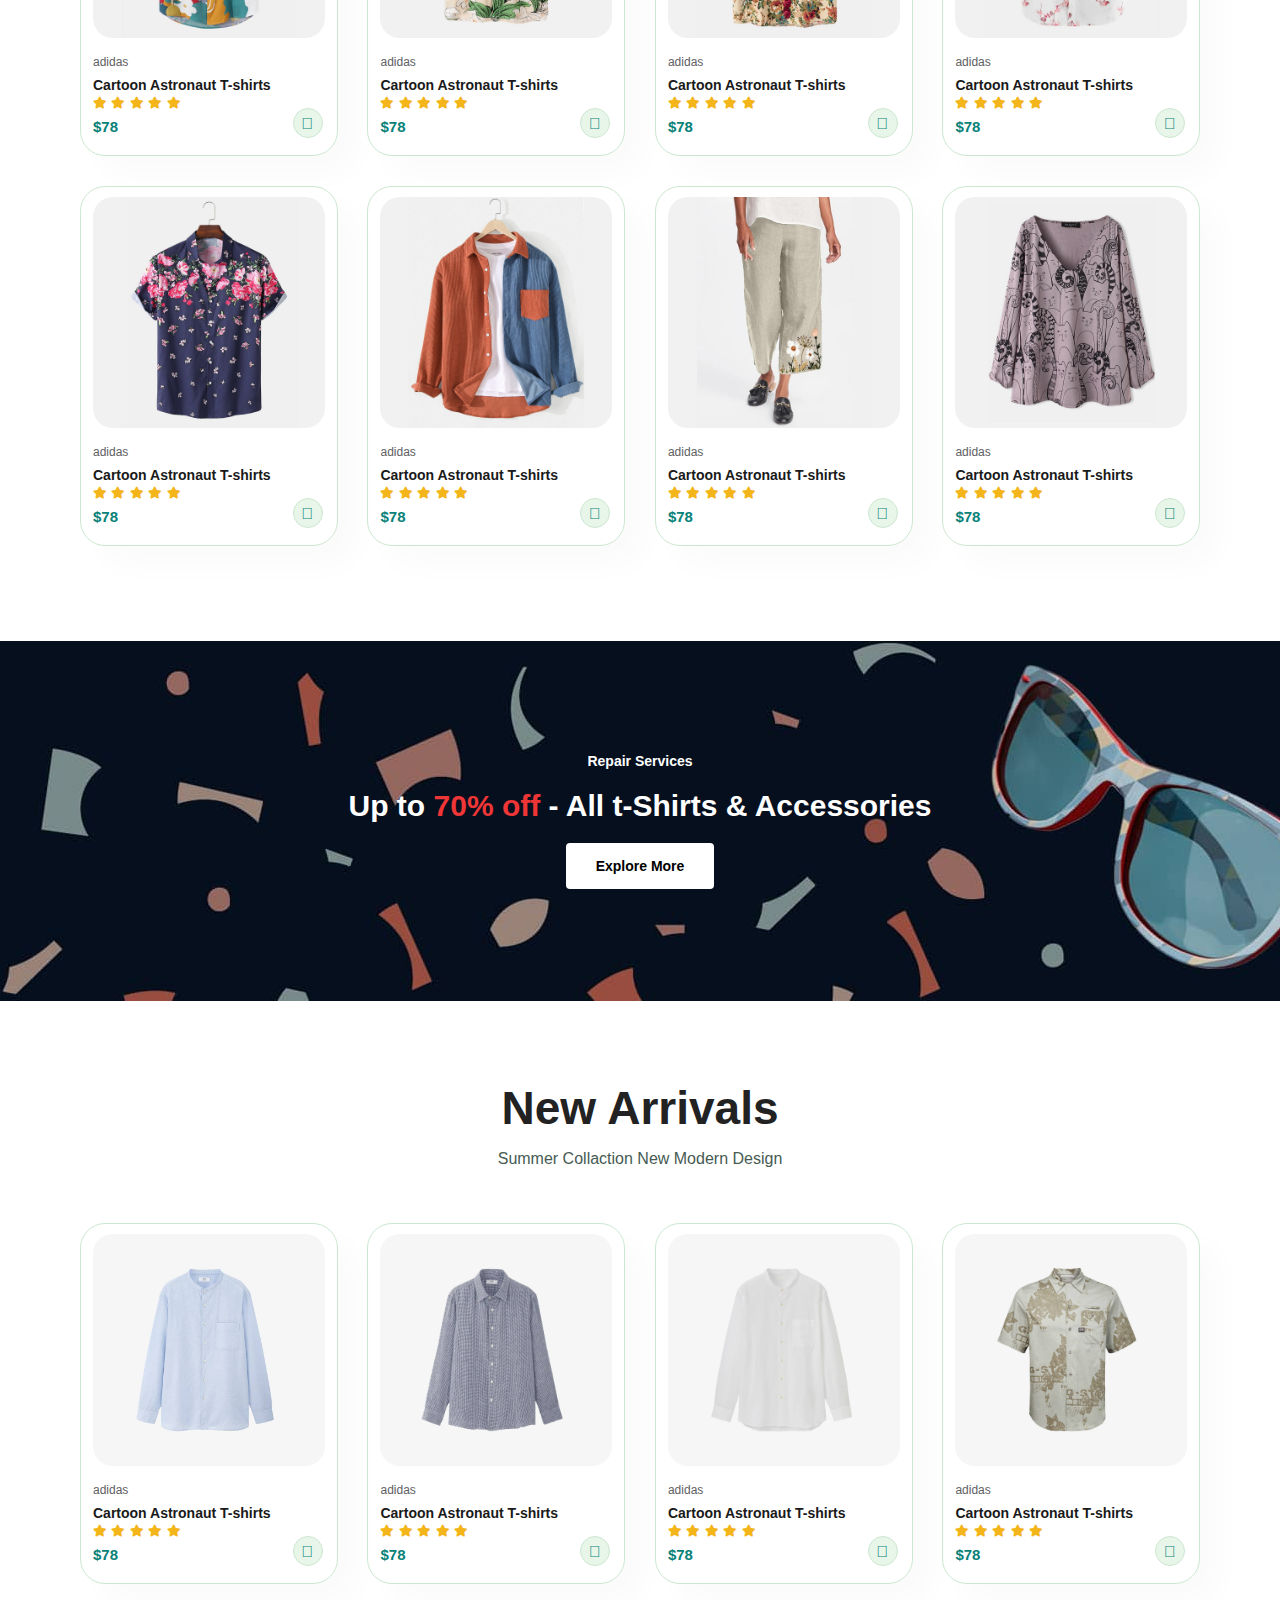
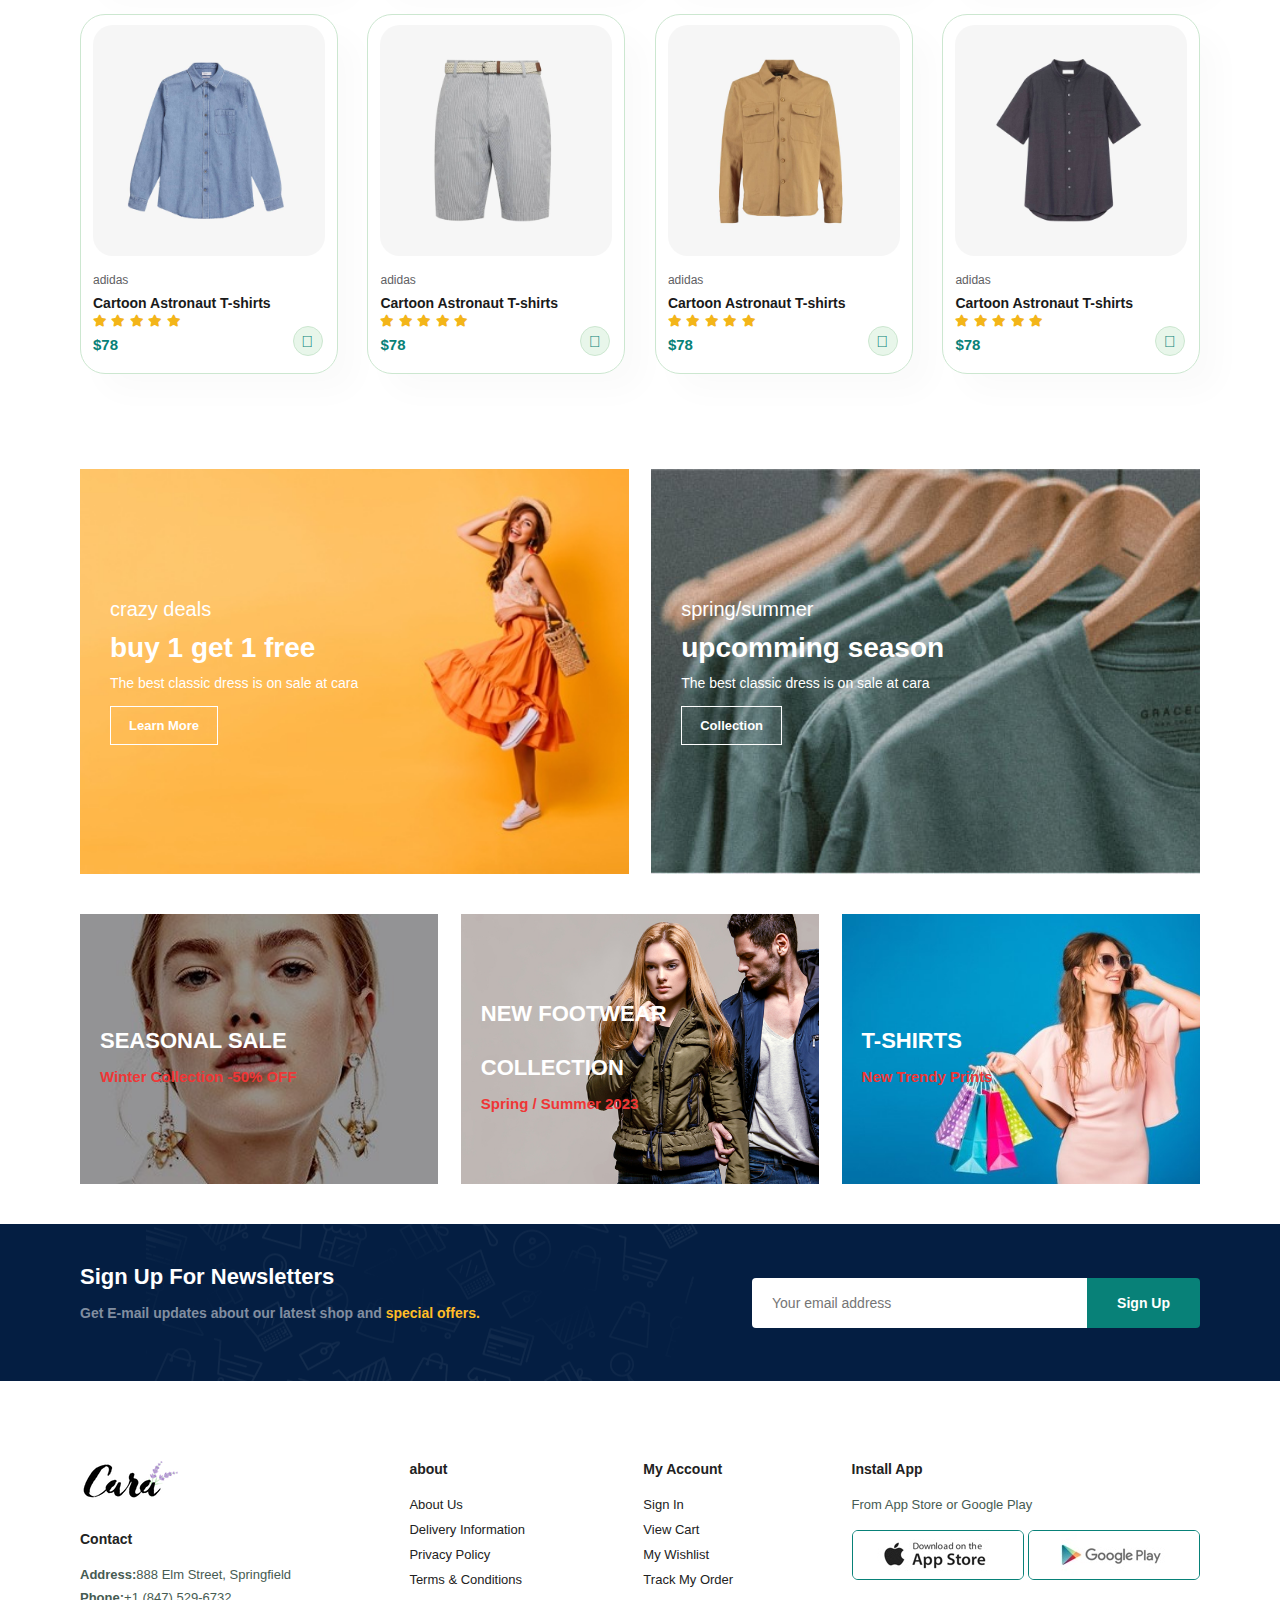
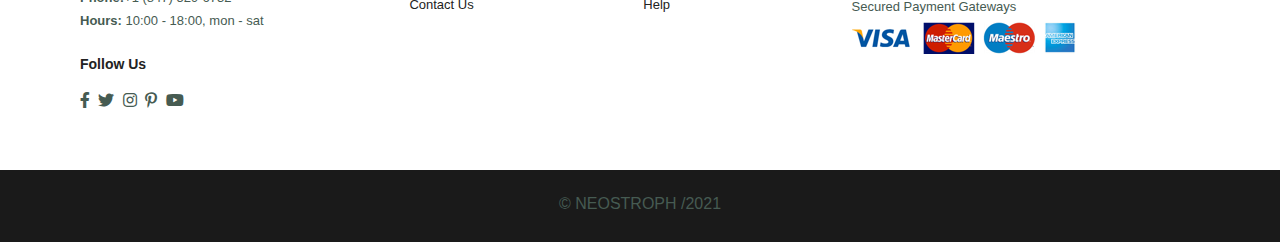
==== commit 640c96a0: "Update index.html" ====
--- a/index.html
+++ b/index.html
@@ -384,8 +384,8 @@
        <div class="col">
            <img src="img/logo.png" class="logo" alt="">
            <h4>Contact</h4>
-           <p><strong>Address:</strong> Algiers Bab Ezzouar </p>
-           <p><strong>Phone:</strong> +213 782 28 00 38</p>
+           <p><strong>Address:</strong>888 Elm Street, Springfield</p>
+           <p><strong>Phone:</strong>+1 (847) 529-6732</p>
            <p><strong>Hours:</strong> 10:00 - 18:00, mon - sat</p>
            <div class="follow">
                <h4>Follow Us</h4>
@@ -427,7 +427,7 @@
    </footer>
 
    <div class="copy">
-      <p>&copy; by SAHNOUNE Aya  /2021</p> 
+      <p>&copy; NEOSTROPH  /2021</p> 
    </div>
 
   <script src="script.js"></script>
